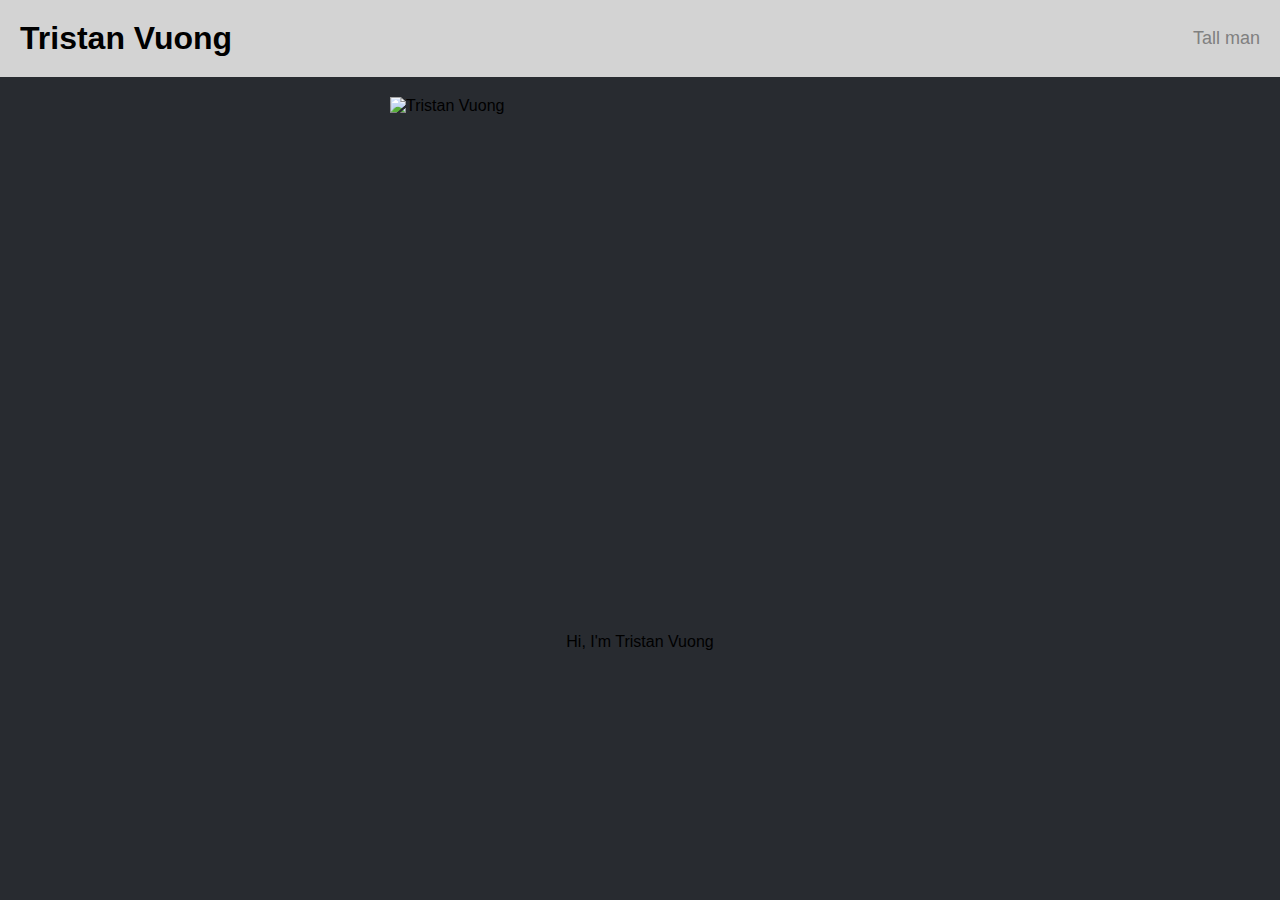
==== index.html @ 68532069 "Update index.html" ====
<!DOCTYPE html>
<html>
  <head>
    <title>Tristan Vuong - Front End Engineer</title>
    <link rel="stylesheet" href="style.css">
  </head>
  <body>
    <header>
      <h1>Tristan Vuong</h1>
      <h2>Tall man</h2>
    </header>
    <main>
      <img src="https://media.discordapp.net/attachments/728458405773312062/1054538467025096744/image.png" alt="Tristan Vuong" class="profile-image">
      <div class="bio">
        <p>
          Hi, I'm Tristan Vuong
        </p>
      </div>
    </main>
  </body>
</html>
---- style.css ----
body {
  background-color: #282b30;
  font-family: Arial, sans-serif;
  margin: 0;
  padding: 0;
}

header {
  background-color: lightgray;
  display: flex;
  align-items: center;
  justify-content: space-between;
  padding: 20px;
}

h1 {
  margin: 0;
}

h2 {
  margin: 0;
  font-weight: normal;
  font-size: 18px;
  color: gray;
}

main {
  display: flex;
  align-items: center;
  justify-content: center;
  flex-direction: column;
  padding: 20px;
}

.profile-image {
  width: 500px;
  height: 500px;
}

.bio {
  margin-top: 20px;
  text-align: center;
}
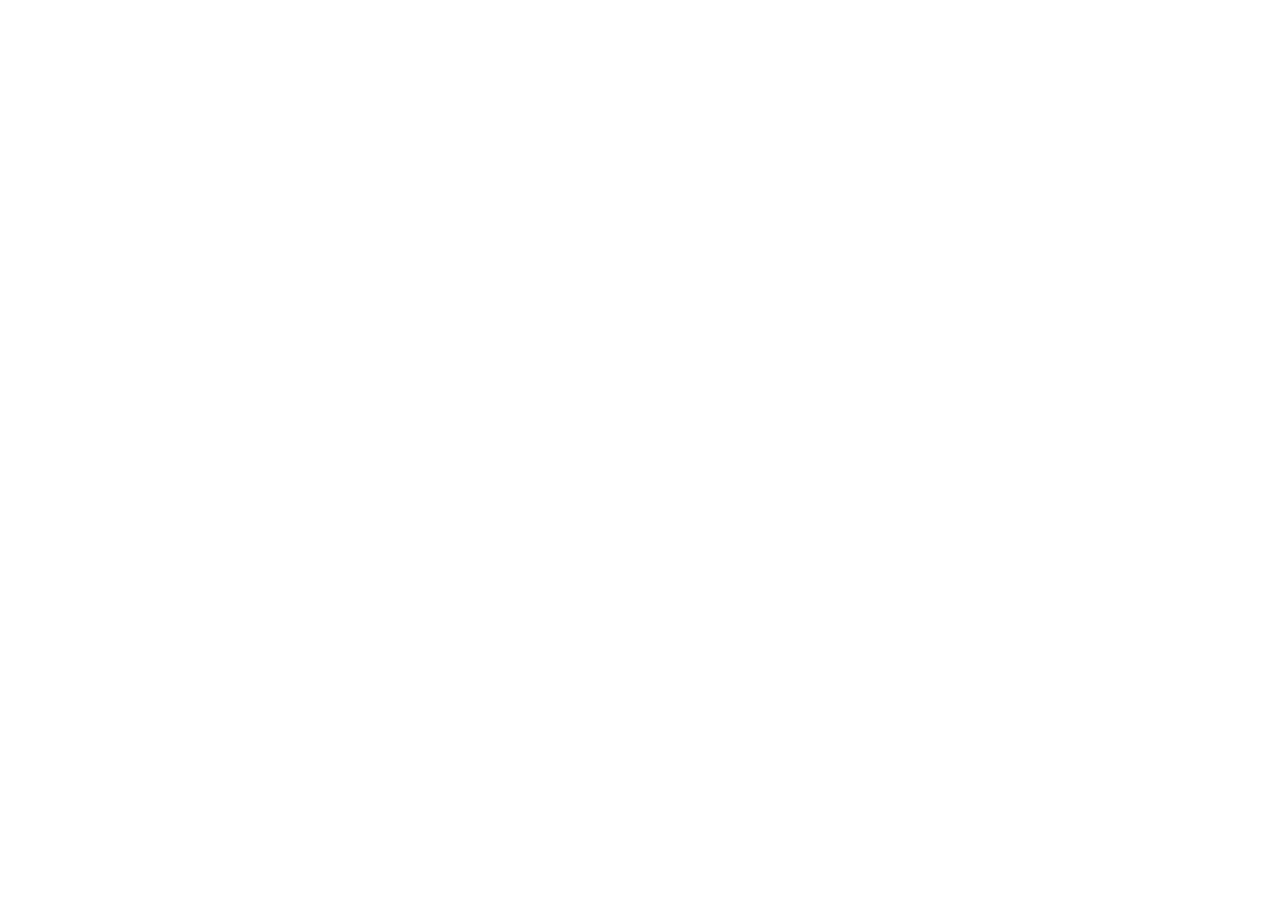
==== commit f680d2bd: "Add files via upload" ====
--- a/index.html
+++ b/index.html
@@ -5,17 +5,18 @@
     <link rel="stylesheet" href="style.css">
   </head>
   <body>
-    <header>
-      <h1>Tristan Vuong</h1>
-      <h2>Tall man</h2>
-    </header>
     <main>
-      <img src="https://media.discordapp.net/attachments/728458405773312062/1054538467025096744/image.png" alt="Tristan Vuong" class="profile-image">
-      <div class="bio">
-        <p>
+      <div class="bio bottom left">
+        <p class="Left" >
+          <b>
           Hi, I'm Tristan Vuong
+        </b>
         </p>
+        <h1 class="Left">
+        A front end engineer who is passionate about producing simple and appealing user interfaces. I've built responsive and dynamic websites and applications, and I have a solid foundation in HTML, CSS, and JavaScript.
+        </h1>
       </div>
     </main>
   </body>
 </html>
+
--- a/style.css
+++ b/style.css
@@ -1,12 +1,18 @@
 body {
-  background-color: #282b30;
-  font-family: Arial, sans-serif;
+  background: url(https://tinyurl.com/22j8w2ux) no-repeat center center fixed; 
+  -webkit-background-size: cover;
+  -moz-background-size: cover;
+  -o-background-size: cover;
+  background-size: cover;
+  background-color: #ffffff;
+  font-family: FreeMono, monospace;
   margin: 0;
   padding: 0;
+  color: #ffffff;
 }
 
 header {
-  background-color: lightgray;
+  position: sticky;
   display: flex;
   align-items: center;
   justify-content: space-between;
@@ -15,29 +21,49 @@
 
 h1 {
   margin: 0;
+  font-size: 18px;
+
 }
 
 h2 {
   margin: 0;
   font-weight: normal;
   font-size: 18px;
-  color: gray;
+}
+
+h3 {
+  margin: 0;
+  font-size: 18px;
+
 }
 
 main {
   display: flex;
-  align-items: center;
-  justify-content: center;
+  align-items: left;
+  justify-content: left;
   flex-direction: column;
   padding: 20px;
 }
 
-.profile-image {
-  width: 500px;
-  height: 500px;
+p {
+  font-size: 50px;
+  padding-top: 10px;
 }
 
+
 .bio {
-  margin-top: 20px;
+  margin-top: 100px;
+  padding-top: 10px;
   text-align: center;
+  position: fixed;
+  left: 50%;
+  bottom: 20px;
+  transform: translate(-50%, -50%);
+  margin: 0 auto;
 }
+
+.Left {
+text-align: left
+}
+
+
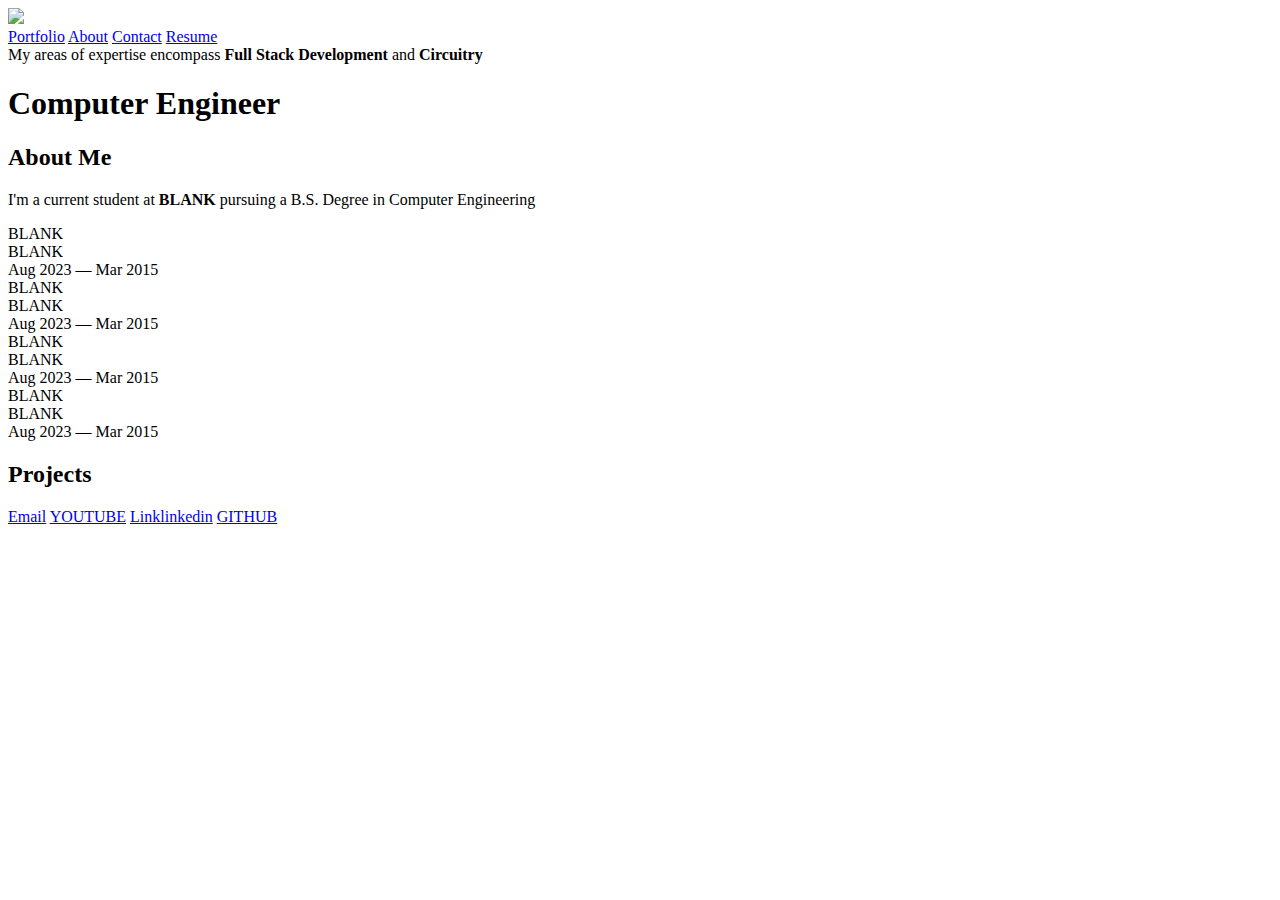
==== commit ed16175b: "Update index.html" ====
--- a/index.html
+++ b/index.html
@@ -1,22 +1,92 @@
 <!DOCTYPE html>
 <html>
-  <head>
-    <title>Tristan Vuong - Front End Engineer</title>
-    <link rel="stylesheet" href="style.css">
-  </head>
-  <body>
-    <main>
-      <div class="bio bottom left">
-        <p class="Left" >
-          <b>
-          Hi, I'm Tristan Vuong
-        </b>
-        </p>
-        <h1 class="Left">
-        A front end engineer who is passionate about producing simple and appealing user interfaces. I've built responsive and dynamic websites and applications, and I have a solid foundation in HTML, CSS, and JavaScript.
-        </h1>
-      </div>
-    </main>
-  </body>
+    <title>Tristan Vuong</title>
+    <link rel="icon" type="image/x-icon" href="c:\Users\JOE\Downloads\21201021021574330934.svg">
+    <link href="./idk_files/csslibrary.css" rel="stylesheet" type="text/css">
+    <link href='https://fonts.googleapis.com/css?family=Montserrat' rel='stylesheet'>
+    </head>
+    <body>
+        <div data-collapse="medium" data-animation="default" data-duration="400" data-easing="ease" data-easing2="ease" role="banner" class="navigation w-nav">
+            <div class="navigation-items">
+                    <img src="c:\Users\JOE\Downloads\TVLOGO-removebg-preview.png" loading="lazy" width="192">
+                </a>
+                <div class="navigation-wrap">
+                    <nav role="navigation" class="navigation-items w-nav-menu">
+                        <a href="file:///C:/Users/JOE/Downloads/idk.html#works-grid" class="navigation-item w-nav-link w--current">Portfolio</a>
+                        <a href="file:///C:/Users/JOE/Downloads/idk.html#About-Me" class="navigation-item w-nav-link">About</a>
+                        <a href="file:///C:/Users/JOE/Downloads/idk.html#Contact" class="footer-item">Contact</a>
+                        <a href="file:///C:/Users/JOE/Downloads/idk.html#Contact" class="footer-item">Resume</a>
+                    </nav>
+                </div>
+            </div>
+        
+        <div class="w-nav-overlay" data-wf-ignore="" id="w-nav-overlay-0"></div></div>
+        <div class="section">
+            <div class="container">
+                <div class="intro-wrap">
+                    <div class="name-text">
+                        My areas of expertise encompass <strong>Full Stack Development</strong>
+                        and <strong>Circuitry</strong>
+                        
+                    </div>
+                    <h1 class="heading-jumbo">Computer Engineer</h1>
+                </div>
+            </div>
+         </div>    
+        </body>    
+                    </div>
+                </div>
+            </div>
+            <div class="container">
+                <div class="carrer-headline-wrap">
+                    <h2 id="About-Me">About Me</h2>
+                    <p class="paragraph-light">
+                        I'm a current student at <b>BLANK</b>
+                        pursuing a B.S. Degree in Computer Engineering
+                    </p>
+                </div>
+                <div class="w-layout-grid work-experience-grid">
+                    <div id="w-node-dff26f68-5731-3efa-d3dd-8f65c72d8fc9-e3320e05" class="work-position-wrap">
+                        <div class="position-name-text">BLANK</div>
+                        <div class="paragraph-light cc-position-name">BLANK</div>
+                        <div class="paragraph-tiny cc-paragraph-tiny-light">
+                            Aug 2023 — Mar 2015<br>
+                        </div>
+                    </div>
+                    <div id="w-node-dff26f68-5731-3efa-d3dd-8f65c72d8fd1-e3320e05" class="work-position-wrap">
+                        <div class="position-name-text">BLANK</div>
+                        <div class="paragraph-light cc-position-name">BLANK</div>
+                        <div class="paragraph-tiny cc-paragraph-tiny-light">
+                            Aug 2023 — Mar 2015<br>
+                        </div>
+                    </div>
+                    <div id="w-node-dff26f68-5731-3efa-d3dd-8f65c72d8fd9-e3320e05" class="work-position-wrap">
+                        <div class="position-name-text">BLANK</div>
+                        <div class="paragraph-light cc-position-name">BLANK</div>
+                        <div class="paragraph-tiny cc-paragraph-tiny-light">
+                            Aug 2023 — Mar 2015<br>
+                        </div>
+                    </div>
+                    <div id="w-node-dff26f68-5731-3efa-d3dd-8f65c72d8fe1-e3320e05" class="work-position-wrap">
+                        <div class="position-name-text">BLANK</div>
+                        <div class="paragraph-light cc-position-name">BLANK</div>
+                        <div class="paragraph-tiny cc-paragraph-tiny-light">
+                            Aug 2023 — Mar 2015<br>
+                        </div>
+                    </div>
+                </div>
+                <div>
+                    <h2 id="Projects">Projects</h2>
+                </div>
+            </div>
+        </div>         
+
+        <div id="Contact" class="footer-wrap">
+            <div class="footer-links">
+                <a id="vuong.tristan-gmail.com" href="mailto:vuong.tristan@gmail.com" class="footer-item">Email</a>
+                <a id="https-www.youtube.com-channel-UCVRcnrWgNwBoGZ_Q23GMxJg" href="https://www.youtube.com/channel/UCVRcnrWgNwBoGZ_Q23GMxJg" target="_blank" class="footer-item">YOUTUBE</a>
+                <a id="https-www.linkedin.com-in-tristan-vuong-42856b278" href="https://www.linkedin.com/in/tristan-vuong-42856b278/" target="_blank" class="footer-item">Linklinkedin</a>
+                <a id="https-github.com-tristanvuo" href="https://github.com/tristanvuo" target="_blank" class="footer-item">GITHUB</a>
+            </div>
+        </div>
 </html>
-
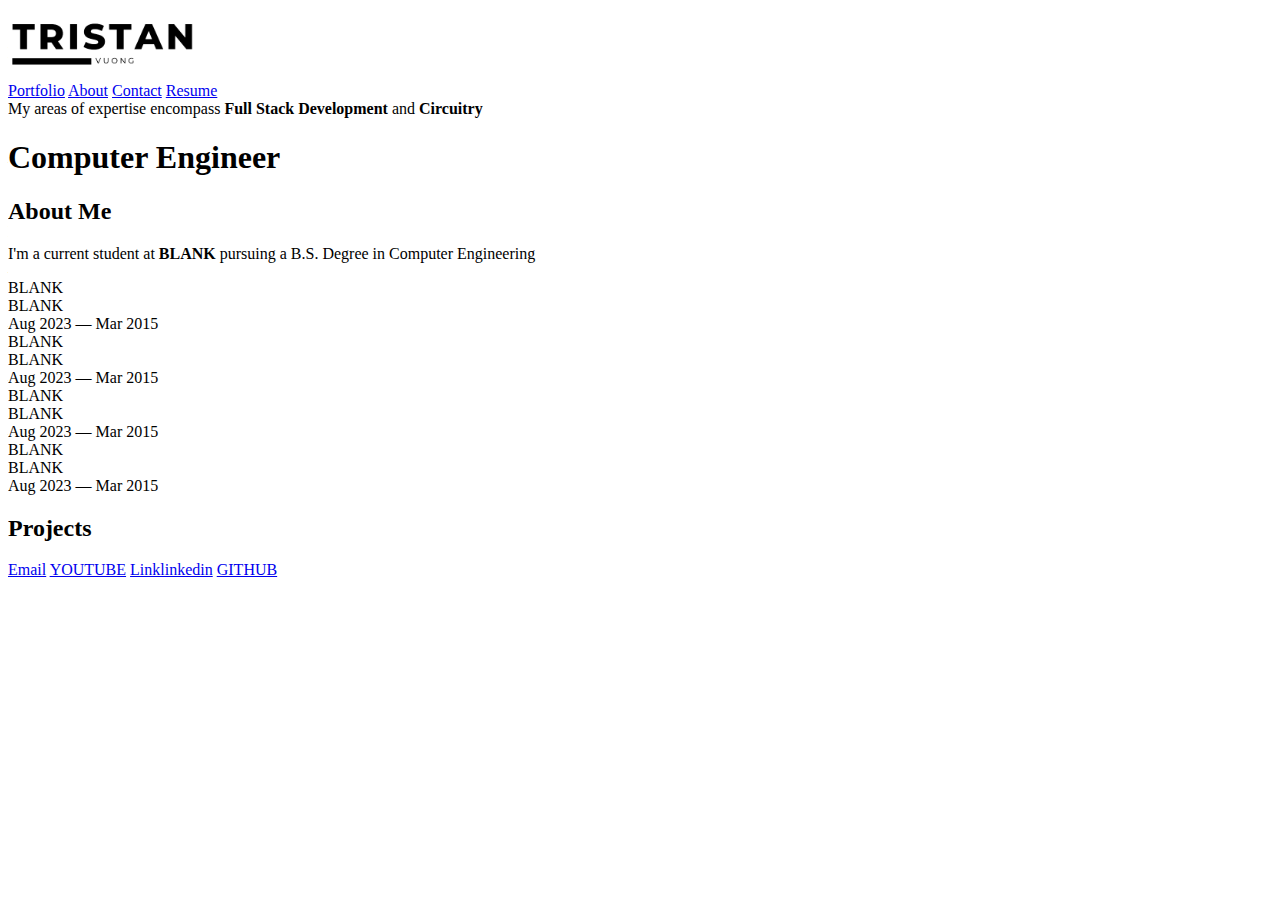
==== commit 25eca5e9: "Update index.html" ====
--- a/index.html
+++ b/index.html
@@ -8,7 +8,7 @@
     <body>
         <div data-collapse="medium" data-animation="default" data-duration="400" data-easing="ease" data-easing2="ease" role="banner" class="navigation w-nav">
             <div class="navigation-items">
-                    <img src="c:\Users\JOE\Downloads\TVLOGO-removebg-preview.png" loading="lazy" width="192">
+                    <img src="TVLOGO-removebg-preview.png" loading="lazy" width="192">
                 </a>
                 <div class="navigation-wrap">
                     <nav role="navigation" class="navigation-items w-nav-menu">
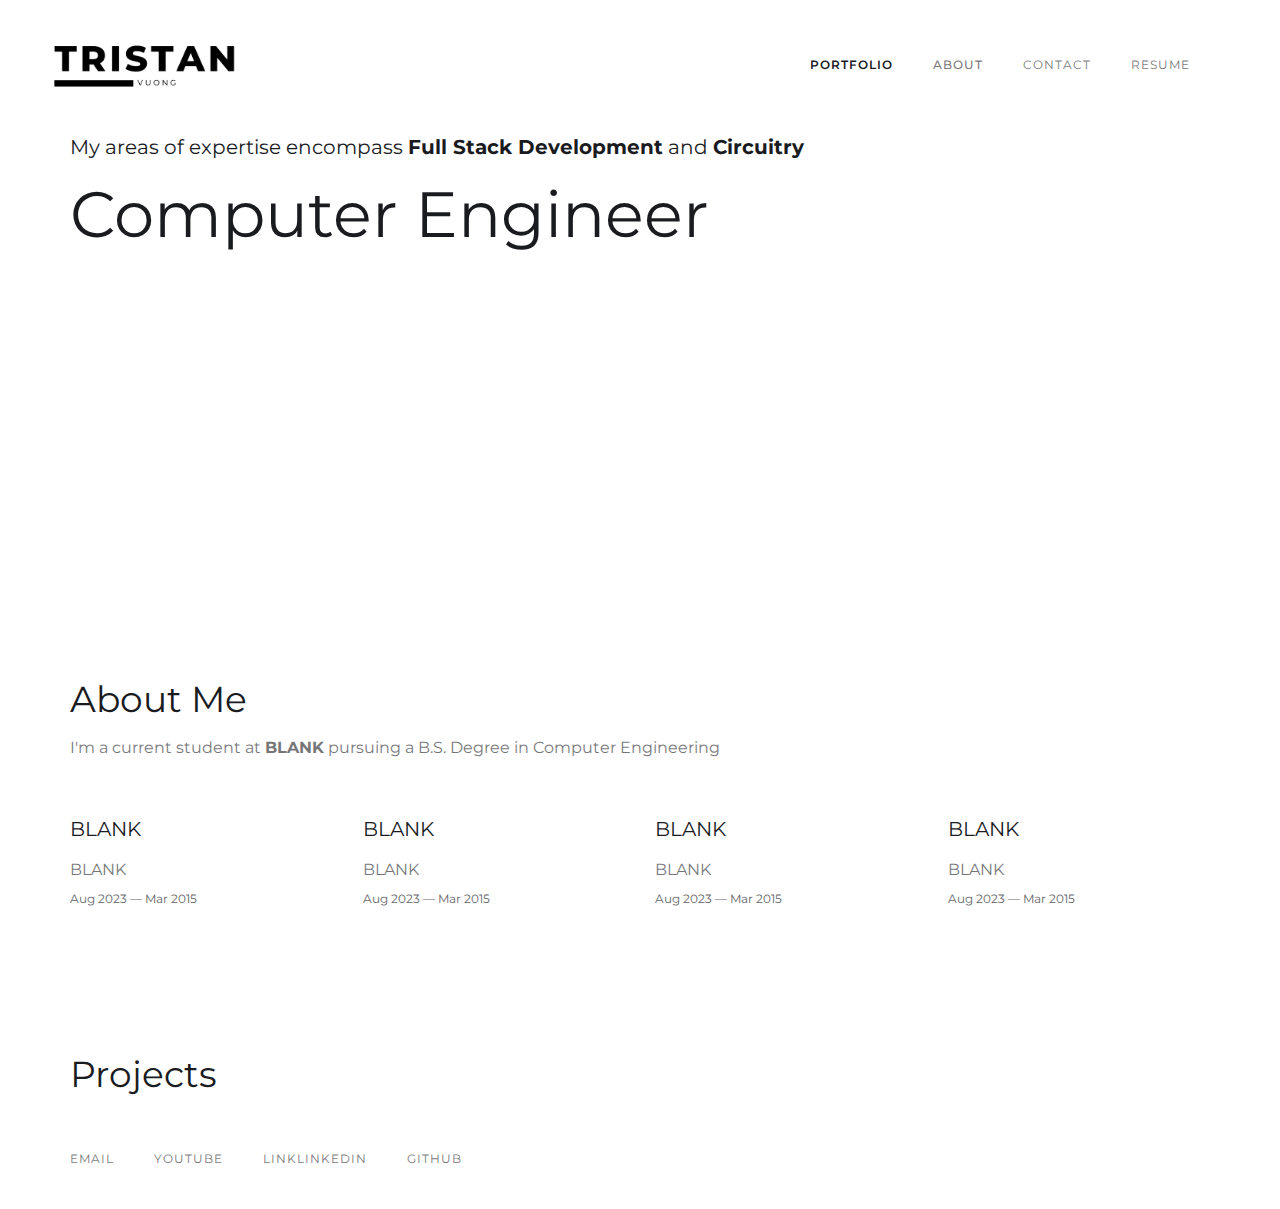
==== commit 898d31f7: "Rename home.html to index.html" ====
--- a/index.html
+++ b/index.html
@@ -1,8 +1,8 @@
 <!DOCTYPE html>
 <html>
     <title>Tristan Vuong</title>
-    <link rel="icon" type="image/x-icon" href="c:\Users\JOE\Downloads\21201021021574330934.svg">
-    <link href="./idk_files/csslibrary.css" rel="stylesheet" type="text/css">
+    <link rel="icon" type="image/x-icon" href="21201021021574330934.svg">
+    <link href="csslibrary.css" rel="stylesheet" type="text/css">
     <link href='https://fonts.googleapis.com/css?family=Montserrat' rel='stylesheet'>
     </head>
     <body>
--- a/csslibrary.css
+++ b/csslibrary.css
@@ -0,0 +1,2958 @@
+html {
+    -ms-text-size-adjust: 100%;
+    -webkit-text-size-adjust: 100%;
+    font-family: sans-serif;
+}
+
+body {
+    margin: 0;
+}
+
+article, aside, details, figcaption, figure, footer, header, hgroup, main, menu, nav, section, summary {
+    display: block;
+}
+
+audio, canvas, progress, video {
+  vertical-align: baseline;
+  display: inline-block;
+}
+
+audio:not([controls]) {
+  height: 0;
+  display: none;
+}
+
+[hidden], template {
+  display: none;
+}
+
+a {
+  background-color: rgba(0, 0, 0, 0);
+}
+
+a:active, a:hover {
+  outline: 0;
+}
+
+abbr[title] {
+  border-bottom: 1px dotted;
+}
+
+b, strong {
+  font-weight: bold;
+}
+
+dfn {
+  font-style: italic;
+}
+
+h1 {
+  margin: .67em 0;
+  font-size: 2em;
+}
+
+mark {
+  color: #000;
+  background: #ff0;
+}
+
+small {
+  font-size: 80%;
+}
+
+sub, sup {
+  vertical-align: baseline;
+  font-size: 75%;
+  line-height: 0;
+  position: relative;
+}
+
+sup {
+  top: -.5em;
+}
+
+sub {
+  bottom: -.25em;
+}
+
+img {
+  border: 0;
+}
+
+svg:not(:root) {
+  overflow: hidden;
+}
+
+figure {
+  margin: 1em 40px;
+}
+
+hr {
+  box-sizing: content-box;
+  height: 0;
+}
+
+pre {
+  overflow: auto;
+}
+
+code, kbd, pre, samp {
+  font-family: monospace;
+  font-size: 1em;
+}
+
+button, input, optgroup, select, textarea {
+  color: inherit;
+  font: inherit;
+  margin: 0;
+}
+
+button {
+  overflow: visible;
+}
+
+button, select {
+  text-transform: none;
+}
+
+button[disabled], html input[disabled] {
+  cursor: default;
+}
+
+button::-moz-focus-inner, input::-moz-focus-inner {
+  border: 0;
+  padding: 0;
+}
+
+input {
+  line-height: normal;
+}
+
+input[type="checkbox"], input[type="radio"] {
+  box-sizing: border-box;
+  padding: 0;
+}
+
+input[type="number"]::-webkit-inner-spin-button, input[type="number"]::-webkit-outer-spin-button {
+  height: auto;
+}
+
+input[type="search"]::-webkit-search-cancel-button, input[type="search"]::-webkit-search-decoration {
+  -webkit-appearance: none;
+}
+
+fieldset {
+  border: 1px solid silver;
+  margin: 0 2px;
+  padding: .35em .625em .75em;
+}
+
+legend {
+  border: 0;
+  padding: 0;
+}
+
+textarea {
+  overflow: auto;
+}
+
+optgroup {
+  font-weight: bold;
+}
+
+table {
+  border-collapse: collapse;
+  border-spacing: 0;
+}
+
+td, th {
+  padding: 0;
+}
+
+
+html {
+  height: 100%;
+}
+
+body {
+  min-height: 100%;
+  color: #333;
+  margin: 0;
+  font-family: Arial, sans-serif;
+  font-size: 14px;
+  line-height: 20px;
+}
+
+img {
+  max-width: 100%;
+  vertical-align: middle;
+  display: inline-block;
+}
+
+html.w-mod-touch * {
+  background-attachment: scroll !important;
+}
+
+
+html[data-w-dynpage] [data-w-cloak] {
+  color: rgba(0, 0, 0, 0) !important;
+}
+
+h1, h2, h3, h4, h5, h6 {
+  margin-bottom: 10px;
+  font-weight: bold;
+}
+
+h1 {
+  margin-top: 20px;
+  font-size: 38px;
+  line-height: 44px;
+}
+
+h2 {
+  margin-top: 20px;
+  font-size: 32px;
+  line-height: 36px;
+}
+
+h3 {
+  margin-top: 20px;
+  font-size: 24px;
+  line-height: 30px;
+}
+
+h4 {
+  margin-top: 10px;
+  font-size: 18px;
+  line-height: 24px;
+}
+
+h5 {
+  margin-top: 10px;
+  font-size: 14px;
+  line-height: 20px;
+}
+
+h6 {
+  margin-top: 10px;
+  font-size: 12px;
+  line-height: 18px;
+}
+
+p {
+  margin-top: 0;
+  margin-bottom: 10px;
+}
+
+blockquote {
+  border-left: 5px solid #e2e2e2;
+  margin: 0 0 10px;
+  padding: 10px 20px;
+  font-size: 18px;
+  line-height: 22px;
+}
+
+figure {
+  margin: 0 0 10px;
+}
+
+figcaption {
+  text-align: center;
+  margin-top: 5px;
+}
+
+ul, ol {
+  margin-top: 0;
+  margin-bottom: 10px;
+  padding-left: 40px;
+}
+
+.w-list-unstyled {
+  padding-left: 0;
+  list-style: none;
+}
+
+.w-embed:before, .w-embed:after {
+  content: " ";
+  grid-area: 1 / 1 / 2 / 2;
+  display: table;
+}
+
+.w-embed:after {
+  clear: both;
+}
+
+.w-video {
+  width: 100%;
+  padding: 0;
+  position: relative;
+}
+
+.w-video iframe, .w-video object, .w-video embed {
+  width: 100%;
+  height: 100%;
+  border: none;
+  position: absolute;
+  top: 0;
+  left: 0;
+}
+
+fieldset {
+  border: 0;
+  margin: 0;
+  padding: 0;
+}
+
+.w-form {
+  margin: 0 0 15px;
+}
+
+label {
+  margin-bottom: 5px;
+  font-weight: bold;
+  display: block;
+}
+
+.w-input:-moz-placeholder, .w-select:-moz-placeholder {
+  color: #999;
+}
+
+.w-input::-moz-placeholder, .w-select::-moz-placeholder {
+  color: #999;
+  opacity: 1;
+}
+
+.w-input:-ms-input-placeholder, .w-select:-ms-input-placeholder {
+  color: #999;
+}
+
+.w-input::-webkit-input-placeholder, .w-select::-webkit-input-placeholder {
+  color: #999;
+}
+
+.w-input:focus, .w-select:focus {
+  border-color: #3898ec;
+  outline: 0;
+}
+
+.w-input[disabled], .w-select[disabled], .w-input[readonly], .w-select[readonly], fieldset[disabled] .w-input, fieldset[disabled] .w-select {
+  cursor: not-allowed;
+}
+
+
+textarea.w-input, textarea.w-select {
+  height: auto;
+}
+
+
+.w-select[multiple] {
+  height: auto;
+}
+
+.w-form-label {
+  cursor: pointer;
+  margin-bottom: 0;
+  font-weight: normal;
+  display: inline-block;
+}
+
+.w-radio {
+  margin-bottom: 5px;
+  padding-left: 20px;
+  display: block;
+}
+
+.w-radio:before, .w-radio:after {
+  content: " ";
+  grid-area: 1 / 1 / 2 / 2;
+  display: table;
+}
+
+.w-radio:after {
+  clear: both;
+}
+
+.w-radio-input {
+  margin: 4px 0 0;
+  margin-top: 1px \9 ;
+  float: left;
+  margin-top: 3px;
+  margin-left: -20px;
+  line-height: normal;
+}
+
+.w-file-upload {
+  margin-bottom: 10px;
+  display: block;
+}
+
+.w-file-upload-input {
+  width: .1px;
+  height: .1px;
+  opacity: 0;
+  z-index: -100;
+  position: absolute;
+  overflow: hidden;
+}
+
+.w-file-upload-default, .w-file-upload-uploading, .w-file-upload-success {
+  color: #333;
+  display: inline-block;
+}
+
+.w-file-upload-error {
+  margin-top: 10px;
+  display: block;
+}
+
+.w-file-upload-default.w-hidden, .w-file-upload-uploading.w-hidden, .w-file-upload-error.w-hidden, .w-file-upload-success.w-hidden {
+  display: none;
+}
+
+.w-file-upload-uploading-btn {
+  cursor: pointer;
+  border: 1px solid #ccc;
+  margin: 0;
+  padding: 8px 12px;
+  font-size: 14px;
+  font-weight: normal;
+  display: flex;
+}
+
+.w-file-upload-file {
+  border: 1px solid #ccc;
+  flex-grow: 1;
+  justify-content: space-between;
+  margin: 0;
+  padding: 8px 9px 8px 11px;
+  display: flex;
+}
+
+.w-file-upload-file-name {
+  font-size: 14px;
+  font-weight: normal;
+  display: block;
+}
+
+.w-file-remove-link {
+  width: auto;
+  height: auto;
+  cursor: pointer;
+  margin-top: 3px;
+  margin-left: 10px;
+  padding: 3px;
+  display: block;
+}
+
+.w-icon-file-upload-remove {
+  margin: auto;
+  font-size: 10px;
+}
+
+.w-file-upload-error-msg {
+  color: #ea384c;
+  padding: 2px 0;
+  display: inline-block;
+}
+
+.w-file-upload-info {
+  padding: 0 12px;
+  line-height: 38px;
+  display: inline-block;
+}
+
+.w-file-upload-label {
+  cursor: pointer;
+  border: 1px solid #ccc;
+  margin: 0;
+  padding: 8px 12px;
+  font-size: 14px;
+  font-weight: normal;
+  display: inline-block;
+}
+
+.w-icon-file-upload-icon, .w-icon-file-upload-uploading {
+  width: 20px;
+  margin-right: 8px;
+  display: inline-block;
+}
+
+.w-icon-file-upload-uploading {
+  height: 20px;
+}
+
+.w-container {
+  max-width: 940px;
+  margin-left: auto;
+  margin-right: auto;
+}
+
+.w-container:before, .w-container:after {
+  content: " ";
+  grid-area: 1 / 1 / 2 / 2;
+  display: table;
+}
+
+.w-container:after {
+  clear: both;
+}
+
+.w-container .w-row {
+  margin-left: -10px;
+  margin-right: -10px;
+}
+
+.w-row:before, .w-row:after {
+  content: " ";
+  grid-area: 1 / 1 / 2 / 2;
+  display: table;
+}
+
+.w-row:after {
+  clear: both;
+}
+
+.w-row .w-row {
+  margin-left: 0;
+  margin-right: 0;
+}
+
+.w-col {
+  float: left;
+  width: 100%;
+  min-height: 1px;
+  padding-left: 10px;
+  padding-right: 10px;
+  position: relative;
+}
+
+.w-col .w-col {
+  padding-left: 0;
+  padding-right: 0;
+}
+
+.w-col-1 {
+  width: 8.33333%;
+}
+
+.w-col-2 {
+  width: 16.6667%;
+}
+
+.w-col-3 {
+  width: 25%;
+}
+
+.w-col-4 {
+  width: 33.3333%;
+}
+
+.w-col-5 {
+  width: 41.6667%;
+}
+
+.w-col-6 {
+  width: 50%;
+}
+
+.w-col-7 {
+  width: 58.3333%;
+}
+
+.w-col-8 {
+  width: 66.6667%;
+}
+
+.w-col-9 {
+  width: 75%;
+}
+
+.w-col-10 {
+  width: 83.3333%;
+}
+
+.w-col-11 {
+  width: 91.6667%;
+}
+
+.w-col-12 {
+  width: 100%;
+}
+
+.w-hidden-main {
+  display: none !important;
+}
+
+@media screen and (max-width: 991px) {
+  .w-container {
+    max-width: 728px;
+  }
+
+  .w-hidden-main {
+    display: inherit !important;
+  }
+
+  .w-hidden-medium {
+    display: none !important;
+  }
+
+  .w-col-medium-1 {
+    width: 8.33333%;
+  }
+
+  .w-col-medium-2 {
+    width: 16.6667%;
+  }
+
+  .w-col-medium-3 {
+    width: 25%;
+  }
+
+  .w-col-medium-4 {
+    width: 33.3333%;
+  }
+
+  .w-col-medium-5 {
+    width: 41.6667%;
+  }
+
+  .w-col-medium-6 {
+    width: 50%;
+  }
+
+  .w-col-medium-7 {
+    width: 58.3333%;
+  }
+
+  .w-col-medium-8 {
+    width: 66.6667%;
+  }
+
+  .w-col-medium-9 {
+    width: 75%;
+  }
+
+  .w-col-medium-10 {
+    width: 83.3333%;
+  }
+
+  .w-col-medium-11 {
+    width: 91.6667%;
+  }
+
+  .w-col-medium-12 {
+    width: 100%;
+  }
+
+  .w-col-stack {
+    width: 100%;
+    left: auto;
+    right: auto;
+  }
+}
+
+@media screen and (max-width: 767px) {
+  .w-hidden-main, .w-hidden-medium {
+    display: inherit !important;
+  }
+
+  .w-hidden-small {
+    display: none !important;
+  }
+
+  .w-row, .w-container .w-row {
+    margin-left: 0;
+    margin-right: 0;
+  }
+
+  .w-col {
+    width: 100%;
+    left: auto;
+    right: auto;
+  }
+
+  .w-col-small-1 {
+    width: 8.33333%;
+  }
+
+  .w-col-small-2 {
+    width: 16.6667%;
+  }
+
+  .w-col-small-3 {
+    width: 25%;
+  }
+
+  .w-col-small-4 {
+    width: 33.3333%;
+  }
+
+  .w-col-small-5 {
+    width: 41.6667%;
+  }
+
+  .w-col-small-6 {
+    width: 50%;
+  }
+
+  .w-col-small-7 {
+    width: 58.3333%;
+  }
+
+  .w-col-small-8 {
+    width: 66.6667%;
+  }
+
+  .w-col-small-9 {
+    width: 75%;
+  }
+
+  .w-col-small-10 {
+    width: 83.3333%;
+  }
+
+  .w-col-small-11 {
+    width: 91.6667%;
+  }
+
+  .w-col-small-12 {
+    width: 100%;
+  }
+}
+
+@media screen and (max-width: 479px) {
+  .w-container {
+    max-width: none;
+  }
+
+  .w-hidden-main, .w-hidden-medium, .w-hidden-small {
+    display: inherit !important;
+  }
+
+  .w-hidden-tiny {
+    display: none !important;
+  }
+
+  .w-col {
+    width: 100%;
+  }
+
+  .w-col-tiny-1 {
+    width: 8.33333%;
+  }
+
+  .w-col-tiny-2 {
+    width: 16.6667%;
+  }
+
+  .w-col-tiny-3 {
+    width: 25%;
+  }
+
+  .w-col-tiny-4 {
+    width: 33.3333%;
+  }
+
+  .w-col-tiny-5 {
+    width: 41.6667%;
+  }
+
+  .w-col-tiny-6 {
+    width: 50%;
+  }
+
+  .w-col-tiny-7 {
+    width: 58.3333%;
+  }
+
+  .w-col-tiny-8 {
+    width: 66.6667%;
+  }
+
+  .w-col-tiny-9 {
+    width: 75%;
+  }
+
+  .w-col-tiny-10 {
+    width: 83.3333%;
+  }
+
+  .w-col-tiny-11 {
+    width: 91.6667%;
+  }
+
+  .w-col-tiny-12 {
+    width: 100%;
+  }
+}
+
+.w-widget {
+  position: relative;
+}
+
+.w-widget-map {
+  width: 100%;
+  height: 400px;
+}
+
+.w-widget-map label {
+  width: auto;
+  display: inline;
+}
+
+.w-widget-map img {
+  max-width: inherit;
+}
+
+.w-widget-map .gm-style-iw {
+  text-align: center;
+}
+
+.w-widget-map .gm-style-iw > button {
+  display: none !important;
+}
+
+.w-widget-twitter {
+  overflow: hidden;
+}
+
+.w-widget-twitter-count-shim {
+  vertical-align: top;
+  width: 28px;
+  height: 20px;
+  text-align: center;
+  border: 1px solid #758696;
+  border-radius: 3px;
+  display: inline-block;
+  position: relative;
+}
+
+.w-widget-twitter-count-shim * {
+  pointer-events: none;
+  -webkit-user-select: none;
+  -ms-user-select: none;
+  user-select: none;
+}
+
+.w-widget-twitter-count-shim .w-widget-twitter-count-inner {
+  text-align: center;
+  color: #999;
+  font-family: serif;
+  font-size: 15px;
+  line-height: 12px;
+  position: relative;
+}
+
+.w-widget-twitter-count-shim .w-widget-twitter-count-clear {
+  display: block;
+  position: relative;
+}
+
+.w-widget-twitter-count-shim.w--large {
+  width: 36px;
+  height: 28px;
+}
+
+.w-widget-twitter-count-shim.w--large .w-widget-twitter-count-inner {
+  font-size: 18px;
+  line-height: 18px;
+}
+
+.w-widget-twitter-count-shim:not(.w--vertical) {
+  margin-left: 5px;
+  margin-right: 8px;
+}
+
+.w-widget-twitter-count-shim:not(.w--vertical).w--large {
+  margin-left: 6px;
+}
+
+.w-widget-twitter-count-shim:not(.w--vertical):before, .w-widget-twitter-count-shim:not(.w--vertical):after {
+  content: " ";
+  height: 0;
+  width: 0;
+  pointer-events: none;
+  border: solid rgba(0, 0, 0, 0);
+  position: absolute;
+  top: 50%;
+  left: 0;
+}
+
+.w-widget-twitter-count-shim:not(.w--vertical):before {
+  border-width: 4px;
+  border-color: rgba(117, 134, 150, 0) #5d6c7b rgba(117, 134, 150, 0) rgba(117, 134, 150, 0);
+  margin-top: -4px;
+  margin-left: -9px;
+}
+
+.w-widget-twitter-count-shim:not(.w--vertical).w--large:before {
+  border-width: 5px;
+  margin-top: -5px;
+  margin-left: -10px;
+}
+
+.w-widget-twitter-count-shim:not(.w--vertical):after {
+  border-width: 4px;
+  border-color: rgba(255, 255, 255, 0) #fff rgba(255, 255, 255, 0) rgba(255, 255, 255, 0);
+  margin-top: -4px;
+  margin-left: -8px;
+}
+
+.w-widget-twitter-count-shim:not(.w--vertical).w--large:after {
+  border-width: 5px;
+  margin-top: -5px;
+  margin-left: -9px;
+}
+
+.w-widget-twitter-count-shim.w--vertical {
+  width: 61px;
+  height: 33px;
+  margin-bottom: 8px;
+}
+
+.w-widget-twitter-count-shim.w--vertical:before, .w-widget-twitter-count-shim.w--vertical:after {
+  content: " ";
+  height: 0;
+  width: 0;
+  pointer-events: none;
+  border: solid rgba(0, 0, 0, 0);
+  position: absolute;
+  top: 100%;
+  left: 50%;
+}
+
+.w-widget-twitter-count-shim.w--vertical:before {
+  border-width: 5px;
+  border-color: #5d6c7b rgba(117, 134, 150, 0) rgba(117, 134, 150, 0);
+  margin-left: -5px;
+}
+
+.w-widget-twitter-count-shim.w--vertical:after {
+  border-width: 4px;
+  border-color: #fff rgba(255, 255, 255, 0) rgba(255, 255, 255, 0);
+  margin-left: -4px;
+}
+
+.w-widget-twitter-count-shim.w--vertical .w-widget-twitter-count-inner {
+  font-size: 18px;
+  line-height: 22px;
+}
+
+.w-widget-twitter-count-shim.w--vertical.w--large {
+  width: 76px;
+}
+
+.w-background-video {
+  height: 500px;
+  color: #fff;
+  position: relative;
+  overflow: hidden;
+}
+
+.w-background-video > video {
+  width: 100%;
+  height: 100%;
+  object-fit: cover;
+  z-index: -100;
+  background-position: 50%;
+  background-size: cover;
+  margin: auto;
+  position: absolute;
+  top: -100%;
+  bottom: -100%;
+  left: -100%;
+  right: -100%;
+}
+
+.w-background-video > video::-webkit-media-controls-start-playback-button {
+  -webkit-appearance: none;
+  display: none !important;
+}
+
+.w-background-video--control {
+  background-color: rgba(0, 0, 0, 0);
+  padding: 0;
+  position: absolute;
+  bottom: 1em;
+  right: 1em;
+}
+
+.w-background-video--control > [hidden] {
+  display: none !important;
+}
+
+.w-slider-mask {
+  z-index: 1;
+  height: 100%;
+  white-space: nowrap;
+  display: block;
+  position: relative;
+  left: 0;
+  right: 0;
+  overflow: hidden;
+}
+
+.w-slide {
+  vertical-align: top;
+  width: 100%;
+  height: 100%;
+  white-space: normal;
+  text-align: left;
+  display: inline-block;
+  position: relative;
+}
+
+.w-slider-nav.w-round > div {
+  border-radius: 100%;
+}
+
+.w-slider-nav.w-num > div {
+  width: auto;
+  height: auto;
+  font-size: inherit;
+  line-height: inherit;
+  padding: .2em .5em;
+}
+
+.w-slider-nav.w-shadow > div {
+  box-shadow: 0 0 3px rgba(51, 51, 51, .4);
+}
+
+.w-slider-nav-invert {
+  color: #fff;
+}
+
+.w-slider-nav-invert > div {
+  background-color: rgba(34, 34, 34, .4);
+}
+
+.w-slider-nav-invert > div.w-active {
+  background-color: #222;
+}
+
+.w-slider-dot {
+  width: 1em;
+  height: 1em;
+  cursor: pointer;
+  background-color: rgba(255, 255, 255, .4);
+  margin: 0 3px .5em;
+  transition: background-color .1s, color .1s;
+  display: inline-block;
+  position: relative;
+}
+
+.w-slider-dot.w-active {
+  background-color: #fff;
+}
+
+.w-slider-dot:focus {
+  outline: none;
+  box-shadow: 0 0 0 2px #fff;
+}
+
+.w-slider-dot:focus.w-active {
+  box-shadow: none;
+}
+
+.w-slider-arrow-left [class^="w-icon-"], .w-slider-arrow-right [class^="w-icon-"], .w-slider-arrow-left [class*=" w-icon-"], .w-slider-arrow-right [class*=" w-icon-"] {
+  position: absolute;
+}
+
+.w-slider-arrow-left:focus, .w-slider-arrow-right:focus {
+  outline: 0;
+}
+
+.w-slider-arrow-left {
+  z-index: 3;
+  right: auto;
+}
+
+.w-slider-arrow-right {
+  z-index: 4;
+  left: auto;
+}
+
+.w-icon-slider-left, .w-icon-slider-right {
+  width: 1em;
+  height: 1em;
+  margin: auto;
+  top: 0;
+  bottom: 0;
+  left: 0;
+  right: 0;
+}
+
+.w-slider-aria-label {
+  clip: rect(0 0 0 0);
+  height: 1px;
+  width: 1px;
+  border: 0;
+  margin: -1px;
+  padding: 0;
+  position: absolute;
+  overflow: hidden;
+}
+
+.w-slider-force-show {
+  display: block !important;
+}
+
+.w-dropdown {
+  text-align: left;
+  z-index: 900;
+  margin-left: auto;
+  margin-right: auto;
+  display: inline-block;
+  position: relative;
+}
+
+.w-dropdown-btn, .w-dropdown-toggle, .w-dropdown-link {
+  vertical-align: top;
+  color: #222;
+  text-align: left;
+  white-space: nowrap;
+  margin-left: auto;
+  margin-right: auto;
+  padding: 20px;
+  text-decoration: none;
+  position: relative;
+}
+
+.w-dropdown-toggle {
+  -webkit-user-select: none;
+  -ms-user-select: none;
+  user-select: none;
+  cursor: pointer;
+  padding-right: 40px;
+  display: inline-block;
+}
+
+.w-dropdown-toggle:focus {
+  outline: 0;
+}
+
+.w-icon-dropdown-toggle {
+  width: 1em;
+  height: 1em;
+  margin: auto 20px auto auto;
+  position: absolute;
+  top: 0;
+  bottom: 0;
+  right: 0;
+}
+
+.w-dropdown-list {
+  min-width: 100%;
+  background: #ddd;
+  display: none;
+  position: absolute;
+}
+
+.w-dropdown-list.w--open {
+  display: block;
+}
+
+.w-dropdown-link {
+  color: #222;
+  padding: 10px 20px;
+  display: block;
+}
+
+.w-dropdown-link.w--current {
+  color: #0082f3;
+}
+
+.w-dropdown-link:focus {
+  outline: 0;
+}
+
+@media screen and (max-width: 767px) {
+  .w-nav-brand {
+    padding-left: 10px;
+  }
+}
+
+.w-lightbox-backdrop, .w-lightbox-container {
+  height: 100%;
+  -webkit-overflow-scrolling: touch;
+  overflow: auto;
+}
+
+.w-lightbox-content {
+  height: 100vh;
+  position: relative;
+  overflow: hidden;
+}
+
+.w-lightbox-view {
+  width: 100vw;
+  height: 100vh;
+  opacity: 0;
+  position: absolute;
+}
+
+.w-lightbox-view:before {
+  content: "";
+  height: 100vh;
+}
+
+.w-lightbox-group, .w-lightbox-group .w-lightbox-view, .w-lightbox-group .w-lightbox-view:before {
+  height: 86vh;
+}
+
+.w-lightbox-frame, .w-lightbox-view:before {
+  vertical-align: middle;
+  display: inline-block;
+}
+
+.w-lightbox-figure {
+  margin: 0;
+  position: relative;
+}
+
+.w-lightbox-group .w-lightbox-figure {
+  cursor: pointer;
+}
+
+.w-lightbox-img {
+  width: auto;
+  height: auto;
+  max-width: none;
+}
+
+.w-lightbox-image {
+  float: none;
+  max-width: 100vw;
+  max-height: 100vh;
+  display: block;
+}
+
+.w-lightbox-group .w-lightbox-image {
+  max-height: 86vh;
+}
+
+.w-lightbox-caption {
+  text-align: left;
+  text-overflow: ellipsis;
+  white-space: nowrap;
+  background: rgba(0, 0, 0, .4);
+  padding: .5em 1em;
+  position: absolute;
+  bottom: 0;
+  left: 0;
+  right: 0;
+  overflow: hidden;
+}
+
+.w-lightbox-embed {
+  width: 100%;
+  height: 100%;
+  position: absolute;
+  top: 0;
+  bottom: 0;
+  left: 0;
+  right: 0;
+}
+
+.w-lightbox-control {
+  width: 4em;
+  cursor: pointer;
+  background-position: center;
+  background-repeat: no-repeat;
+  background-size: 24px;
+  transition: all .3s;
+  position: absolute;
+  top: 0;
+}
+
+.w-lightbox-strip {
+  white-space: nowrap;
+  padding: 0 1vh;
+  line-height: 0;
+  position: absolute;
+  bottom: 0;
+  left: 0;
+  right: 0;
+  overflow-x: auto;
+  overflow-y: hidden;
+}
+
+.w-lightbox-active {
+  opacity: .3;
+}
+
+.w-lightbox-thumbnail {
+  height: 10vh;
+  background: #222;
+  position: relative;
+  overflow: hidden;
+}
+
+.w-lightbox-thumbnail-image {
+  position: absolute;
+  top: 0;
+  left: 0;
+}
+
+.w-lightbox-thumbnail .w-lightbox-tall {
+  width: 100%;
+  top: 50%;
+  transform: translate(0, -50%);
+}
+
+.w-lightbox-thumbnail .w-lightbox-wide {
+  height: 100%;
+  left: 50%;
+  transform: translate(-50%);
+}
+
+.w-lightbox-spinner {
+  box-sizing: border-box;
+  width: 40px;
+  height: 40px;
+  border: 5px solid rgba(0, 0, 0, .4);
+  border-radius: 50%;
+  margin-top: -20px;
+  margin-left: -20px;
+  animation: .8s linear infinite spin;
+  position: absolute;
+  top: 50%;
+  left: 50%;
+}
+
+.w-lightbox-spinner:after {
+  content: "";
+  border: 3px solid rgba(0, 0, 0, 0);
+  border-bottom-color: #fff;
+  border-radius: 50%;
+  position: absolute;
+  top: -4px;
+  bottom: -4px;
+  left: -4px;
+  right: -4px;
+}
+
+.w-lightbox-hide {
+  display: none;
+}
+
+.w-lightbox-noscroll {
+  overflow: hidden;
+}
+
+@media (min-width: 768px) {
+  .w-lightbox-content {
+    height: 96vh;
+    margin-top: 2vh;
+  }
+
+  .w-lightbox-view, .w-lightbox-view:before {
+    height: 96vh;
+  }
+
+  .w-lightbox-group, .w-lightbox-group .w-lightbox-view, .w-lightbox-group .w-lightbox-view:before {
+    height: 84vh;
+  }
+
+  .w-lightbox-image {
+    max-width: 96vw;
+    max-height: 96vh;
+  }
+
+  .w-lightbox-group .w-lightbox-image {
+    max-width: 82.3vw;
+    max-height: 84vh;
+  }
+
+  .w-lightbox-left, .w-lightbox-right {
+    opacity: .5;
+    display: block;
+  }
+
+  .w-lightbox-close {
+    opacity: .8;
+  }
+
+  .w-lightbox-control:hover {
+    opacity: 1;
+  }
+}
+
+.w-lightbox-inactive, .w-lightbox-inactive:hover {
+  opacity: 0;
+}
+
+.w-richtext:before, .w-richtext:after {
+  content: " ";
+  grid-area: 1 / 1 / 2 / 2;
+  display: table;
+}
+
+.w-richtext:after {
+  clear: both;
+}
+
+.w-richtext[contenteditable="true"]:before, .w-richtext[contenteditable="true"]:after {
+  white-space: initial;
+}
+
+.w-richtext ol, .w-richtext ul {
+  overflow: hidden;
+}
+
+.w-richtext .w-richtext-figure-selected.w-richtext-figure-type-video div:after, .w-richtext .w-richtext-figure-selected[data-rt-type="video"] div:after, .w-richtext .w-richtext-figure-selected.w-richtext-figure-type-image div, .w-richtext .w-richtext-figure-selected[data-rt-type="image"] div {
+  outline: 2px solid #2895f7;
+}
+
+.w-richtext figure.w-richtext-figure-type-video > div:after, .w-richtext figure[data-rt-type="video"] > div:after {
+  content: "";
+  display: none;
+  position: absolute;
+  top: 0;
+  bottom: 0;
+  left: 0;
+  right: 0;
+}
+
+.w-richtext figure {
+  max-width: 60%;
+  position: relative;
+}
+
+.w-richtext figure > div:before {
+  cursor: default !important;
+}
+
+.w-richtext figure img {
+  width: 100%;
+}
+
+.w-richtext figure figcaption.w-richtext-figcaption-placeholder {
+  opacity: .6;
+}
+
+.w-richtext figure div {
+  color: rgba(0, 0, 0, 0);
+  font-size: 0;
+}
+
+.w-richtext figure.w-richtext-figure-type-image, .w-richtext figure[data-rt-type="image"] {
+  display: table;
+}
+
+.w-richtext figure.w-richtext-figure-type-image > div, .w-richtext figure[data-rt-type="image"] > div {
+  display: inline-block;
+}
+
+.w-richtext figure.w-richtext-figure-type-image > figcaption, .w-richtext figure[data-rt-type="image"] > figcaption {
+  caption-side: bottom;
+  display: table-caption;
+}
+
+.w-richtext figure.w-richtext-figure-type-video, .w-richtext figure[data-rt-type="video"] {
+  width: 60%;
+  height: 0;
+}
+
+.w-richtext figure.w-richtext-figure-type-video iframe, .w-richtext figure[data-rt-type="video"] iframe {
+  width: 100%;
+  height: 100%;
+  position: absolute;
+  top: 0;
+  left: 0;
+}
+
+.w-richtext figure.w-richtext-figure-type-video > div, .w-richtext figure[data-rt-type="video"] > div {
+  width: 100%;
+}
+
+.w-richtext figure.w-richtext-align-center {
+  clear: both;
+  margin-left: auto;
+  margin-right: auto;
+}
+
+.w-richtext figure.w-richtext-align-center.w-richtext-figure-type-image > div, .w-richtext figure.w-richtext-align-center[data-rt-type="image"] > div {
+  max-width: 100%;
+}
+
+.w-richtext figure.w-richtext-align-normal {
+  clear: both;
+}
+
+.w-richtext figure.w-richtext-align-fullwidth {
+  width: 100%;
+  max-width: 100%;
+  text-align: center;
+  clear: both;
+  margin-left: auto;
+  margin-right: auto;
+  display: block;
+}
+
+.w-richtext figure.w-richtext-align-fullwidth > div {
+  padding-bottom: inherit;
+  display: inline-block;
+}
+
+.w-richtext figure.w-richtext-align-fullwidth > figcaption {
+  display: block;
+}
+
+.w-richtext figure.w-richtext-align-floatleft {
+  float: left;
+  clear: none;
+  margin-right: 15px;
+}
+
+.w-richtext figure.w-richtext-align-floatright {
+  float: right;
+  clear: none;
+  margin-left: 15px;
+}
+
+.w-nav {
+  z-index: 1000;
+  background: #ddd;
+  position: relative;
+}
+
+.w-nav:before, .w-nav:after {
+  content: " ";
+  grid-area: 1 / 1 / 2 / 2;
+  display: table;
+}
+
+.w-nav:after {
+  clear: both;
+}
+
+.w-nav-brand {
+  float: left;
+  color: #333;
+  text-decoration: none;
+  position: relative;
+}
+
+.w-nav-link {
+  vertical-align: top;
+  color: #222;
+  text-align: left;
+  margin-left: auto;
+  margin-right: auto;
+  padding: 20px;
+  text-decoration: none;
+  display: inline-block;
+  position: relative;
+}
+
+.w-nav-link.w--current {
+  color: #0082f3;
+}
+
+.w-nav-menu {
+  float: right;
+  position: relative;
+}
+
+[data-nav-menu-open] {
+  text-align: center;
+  min-width: 200px;
+  position: absolute;
+  top: 100%;
+  left: 0;
+  right: 0;
+  overflow: visible;
+  display: block !important;
+}
+
+.w--nav-link-open {
+  display: block;
+  position: relative;
+}
+
+.w-nav-overlay {
+  width: 100%;
+  display: none;
+  position: absolute;
+  top: 100%;
+  left: 0;
+  right: 0;
+  overflow: hidden;
+}
+
+.w-nav-overlay [data-nav-menu-open] {
+  top: 0;
+}
+
+.w-nav[data-animation="over-left"] .w-nav-overlay {
+  width: auto;
+}
+
+.w-nav[data-animation="over-left"] .w-nav-overlay, .w-nav[data-animation="over-left"] [data-nav-menu-open] {
+  z-index: 1;
+  top: 0;
+  right: auto;
+}
+
+.w-nav[data-animation="over-right"] .w-nav-overlay {
+  width: auto;
+}
+
+.w-nav[data-animation="over-right"] .w-nav-overlay, .w-nav[data-animation="over-right"] [data-nav-menu-open] {
+  z-index: 1;
+  top: 0;
+  left: auto;
+}
+
+.w-nav-button:focus {
+  outline: 0;
+}
+
+.w-nav-button.w--open {
+  color: #fff;
+  background-color: #c8c8c8;
+}
+
+.w-nav[data-collapse="all"] .w-nav-menu {
+  display: none;
+}
+
+.w-nav[data-collapse="all"] .w-nav-button, .w--nav-dropdown-open, .w--nav-dropdown-toggle-open {
+  display: block;
+}
+
+.w--nav-dropdown-list-open {
+  position: static;
+}
+
+@media screen and (max-width: 991px) {
+  .w-nav[data-collapse="medium"] .w-nav-menu {
+    display: none;
+  }
+
+  .w-nav[data-collapse="medium"] .w-nav-button {
+    display: block;
+  }
+}
+
+@media screen and (max-width: 767px) {
+  .w-nav[data-collapse="small"] .w-nav-menu {
+    display: none;
+  }
+
+  .w-nav[data-collapse="small"] .w-nav-button {
+    display: block;
+  }
+
+  .w-nav-brand {
+    padding-left: 10px;
+  }
+}
+
+@media screen and (max-width: 479px) {
+  .w-nav[data-collapse="tiny"] .w-nav-menu {
+    display: none;
+  }
+
+  .w-nav[data-collapse="tiny"] .w-nav-button {
+    display: block;
+  }
+}
+
+.w-tabs {
+  position: relative;
+}
+
+.w-tabs:before, .w-tabs:after {
+  content: " ";
+  grid-area: 1 / 1 / 2 / 2;
+  display: table;
+}
+
+.w-tabs:after {
+  clear: both;
+}
+
+.w-tab-menu {
+  position: relative;
+}
+
+.w-tab-link {
+  vertical-align: top;
+  text-align: left;
+  cursor: pointer;
+  color: #222;
+  background-color: #ddd;
+  padding: 9px 30px;
+  text-decoration: none;
+  display: inline-block;
+  position: relative;
+}
+
+.w-tab-link:focus {
+  outline: 0;
+}
+
+.w-tab-content {
+  display: block;
+  position: relative;
+  overflow: hidden;
+}
+
+.w-tab-pane {
+  display: none;
+  position: relative;
+}
+
+.w--tab-active {
+  display: block;
+}
+
+@media screen and (max-width: 479px) {
+  .w-tab-link {
+    display: block;
+  }
+}
+
+.w-ix-emptyfix:after {
+  content: "";
+}
+
+@keyframes spin {
+  0% {
+    transform: rotate(0);
+  }
+
+  100% {
+    transform: rotate(360deg);
+  }
+}
+
+.w-dyn-empty {
+  background-color: #ddd;
+  padding: 10px;
+}
+
+.w-dyn-hide, .w-dyn-bind-empty, .w-condition-invisible {
+  display: none !important;
+}
+
+.wf-layout-layout {
+  display: grid;
+}
+
+.w-layout-grid {
+  grid-row-gap: 16px;
+  grid-column-gap: 16px;
+  grid-template-rows: auto auto;
+  grid-template-columns: 1fr 1fr;
+  grid-auto-columns: 1fr;
+  display: grid;
+}
+
+body {
+  color: #1a1b1f;
+  font-family: Montserrat, sans-serif;
+  font-size: 16px;
+  font-weight: 400;
+  line-height: 28px;
+}
+
+h1 {
+  margin-top: 20px;
+  margin-bottom: 15px;
+  font-size: 44px;
+  font-weight: 400;
+  line-height: 62px;
+}
+
+h2 {
+  margin-top: 10px;
+  margin-bottom: 10px;
+  font-size: 36px;
+  font-weight: 400;
+  line-height: 50px;
+}
+
+h3 {
+  margin-top: 10px;
+  margin-bottom: 10px;
+  font-size: 30px;
+  font-weight: 400;
+  line-height: 46px;
+}
+
+h4 {
+  margin-top: 10px;
+  margin-bottom: 10px;
+  font-size: 24px;
+  font-weight: 400;
+  line-height: 38px;
+}
+
+h5 {
+  margin-top: 10px;
+  margin-bottom: 10px;
+  font-size: 20px;
+  font-weight: 500;
+  line-height: 34px;
+}
+
+h6 {
+  margin-top: 10px;
+  margin-bottom: 10px;
+  font-size: 16px;
+  font-weight: 500;
+  line-height: 28px;
+}
+
+p {
+  margin-bottom: 10px;
+}
+
+a {
+  color: #1a1b1f;
+  text-decoration: underline;
+  transition: opacity .2s;
+  display: block;
+}
+
+a:hover {
+  color: #32343a;
+}
+
+a:active {
+  color: #43464d;
+}
+
+ul {
+  margin-top: 20px;
+  margin-bottom: 20px;
+  padding-left: 40px;
+  list-style-type: disc;
+}
+
+li {
+  margin-bottom: 10px;
+}
+
+img {
+  display: block;
+}
+
+label {
+  letter-spacing: 1px;
+  text-transform: uppercase;
+  margin-bottom: 10px;
+  font-size: 12px;
+  font-weight: 500;
+  line-height: 20px;
+}
+
+blockquote {
+  border-left: 5px solid #e2e2e2;
+  margin-top: 25px;
+  margin-bottom: 25px;
+  padding: 15px 30px;
+  font-size: 20px;
+  line-height: 34px;
+}
+
+figure {
+  margin-top: 25px;
+  padding-bottom: 20px;
+}
+
+figcaption {
+  opacity: .6;
+  text-align: center;
+  margin-top: 5px;
+  font-size: 14px;
+  line-height: 26px;
+}
+
+.heading-jumbo-small {
+  text-transform: none;
+  margin-top: 10px;
+  margin-bottom: 15px;
+  font-size: 36px;
+  font-weight: 400;
+  line-height: 50px;
+}
+
+.styleguide-block {
+  text-align: left;
+  flex-direction: column;
+  align-items: center;
+  margin-top: 80px;
+  margin-bottom: 80px;
+  display: block;
+}
+
+.heading-jumbo-tiny {
+  text-transform: uppercase;
+  margin-top: 10px;
+  margin-bottom: 10px;
+  font-size: 18px;
+  font-weight: 500;
+  line-height: 32px;
+}
+
+.rich-text {
+  width: 70%;
+  margin-bottom: 100px;
+  margin-left: auto;
+  margin-right: auto;
+}
+
+.rich-text p {
+  opacity: .6;
+  margin-top: 15px;
+  margin-bottom: 25px;
+}
+
+.container {
+  width: 100%;
+  max-width: 1140px;
+  margin-left: auto;
+  margin-right: auto;
+}
+
+.styleguide-content-wrap {
+  text-align: center;
+}
+
+.paragraph-small {
+  font-size: 14px;
+  line-height: 26px;
+}
+
+.styleguide-header-wrap {
+  height: 460px;
+  color: #fff;
+  text-align: center;
+  background-color: #1a1b1f;
+  flex-direction: column;
+  justify-content: center;
+  align-items: center;
+  padding: 30px;
+  display: flex;
+}
+
+.styleguide-button-wrap {
+  margin-top: 10px;
+  margin-bottom: 10px;
+}
+
+.heading-jumbo {
+  text-transform: none;
+  margin-top: 10px;
+  margin-bottom: 10px;
+  font-size: 64px;
+  line-height: 80px;
+}
+
+.paragraph-tiny {
+  font-size: 12px;
+  line-height: 20px;
+}
+
+.paragraph-tiny.cc-paragraph-tiny-light {
+  opacity: .7;
+}
+
+.label {
+  letter-spacing: 1px;
+  text-transform: uppercase;
+  margin-bottom: 10px;
+  font-size: 12px;
+  font-weight: 500;
+  line-height: 20px;
+}
+
+.label.cc-styleguide-label {
+  margin-bottom: 25px;
+}
+
+.label.cc-speaking-label {
+  margin-top: 20px;
+  margin-bottom: 10px;
+}
+
+.label.cc-about-light, .paragraph-light {
+  opacity: .6;
+}
+
+.paragraph-light.cc-position-name {
+  margin-bottom: 5px;
+}
+
+.section {
+  margin-left: 30px;
+  margin-right: 30px;
+}
+
+.section.cc-contact {
+  background-color: #f4f4f4;
+  padding-left: 80px;
+  padding-right: 80px;
+}
+
+.button {
+  color: #fff;
+  letter-spacing: 2px;
+  text-transform: uppercase;
+  background-color: #1a1b1f;
+  border-radius: 0;
+  padding: 12px 25px;
+  font-size: 12px;
+  line-height: 20px;
+  text-decoration: none;
+  transition: background-color .4s, opacity .4s, color .4s;
+}
+
+.button:hover {
+  color: #fff;
+  background-color: #32343a;
+}
+
+.button:active {
+  background-color: #43464d;
+}
+
+.button.cc-jumbo-button {
+  padding: 16px 35px;
+  font-size: 14px;
+  line-height: 26px;
+}
+
+.button.cc-white-button {
+  color: #202020;
+  background-color: #fff;
+  padding: 16px 35px;
+  font-size: 14px;
+  line-height: 26px;
+}
+
+.button.cc-white-button:hover {
+  background-color: rgba(255, 255, 255, .8);
+}
+
+.button.cc-white-button:active {
+  background-color: rgba(255, 255, 255, .9);
+}
+
+.paragraph-bigger {
+  opacity: 1;
+  margin-bottom: 10px;
+  font-size: 20px;
+  font-weight: 400;
+  line-height: 34px;
+}
+
+.paragraph-bigger.cc-bigger-light {
+  opacity: .6;
+}
+
+.divider {
+  height: 1px;
+  background-color: #eee;
+}
+
+.logo-link {
+  z-index: 1;
+}
+
+.logo-link:hover {
+  opacity: .8;
+}
+
+.logo-link:active {
+  opacity: .7;
+}
+
+.navigation-item {
+  opacity: .6;
+  letter-spacing: 1px;
+  text-transform: uppercase;
+  padding-top: 9px;
+  padding-bottom: 9px;
+  font-family: Montserrat, sans-serif;
+  font-size: 12px;
+  font-weight: 500;
+  line-height: 20px;
+}
+
+.navigation-item:hover {
+  opacity: .9;
+}
+
+.navigation-item:active {
+  opacity: .8;
+}
+
+.navigation-item.w--current {
+  opacity: 1;
+  color: #1a1b1f;
+  font-weight: 600;
+}
+
+.navigation-item.w--current:hover {
+  opacity: .8;
+  color: #32343a;
+}
+
+.navigation-item.w--current:active {
+  opacity: .7;
+  color: #32343a;
+}
+
+.navigation-items {
+  flex: 1;
+  justify-content: space-between;
+  align-items: center;
+  display: flex;
+}
+
+.navigation {
+  background-color: rgba(0, 0, 0, 0);
+  align-items: center;
+  padding: 30px 50px;
+  display: flex;
+}
+
+.logo-image {
+  display: block;
+}
+
+.navigation-wrap {
+  align-items: center;
+  margin-right: 20px;
+  display: flex;
+  color: #FFFFFF;
+}
+
+.intro-wrap {
+  top: 5px;
+  left: 16px;
+}
+
+.name-text {
+  font-size: 20px;
+  font-weight: 400;
+  line-height: 34px;
+}
+
+.position-name-text {
+  text-transform: none;
+  margin-bottom: 10px;
+  font-size: 20px;
+  font-weight: 400;
+  line-height: 34px;
+}
+
+.work-description {
+  width: 100%;
+  flex-direction: column;
+  justify-content: center;
+  align-items: center;
+  margin-bottom: 60px;
+  display: flex;
+}
+
+.work-experience-grid {
+  grid-column-gap: 30px;
+  grid-row-gap: 30px;
+  grid-template: ". . . ."
+  / 1fr 1fr 1fr 1fr;
+  margin-bottom: 140px;
+}
+
+.works-grid {
+  grid-column-gap: 30px;
+  grid-row-gap: 30px;
+  grid-template: ". . ."
+                 ". . ."
+                 / 1.5fr 1fr 1.5fr;
+  margin-bottom: 80px;
+}
+
+.carrer-headline-wrap {
+  width: 70%;
+  margin-bottom: 50px;
+  padding-top: 400px
+}
+
+.work-image {
+  height: 460px;
+  text-align: center;
+  background-position: 50%;
+  background-size: cover;
+  flex-direction: column;
+  justify-content: center;
+  align-items: stretch;
+  margin-bottom: 40px;
+  text-decoration: none;
+  display: flex;
+}
+
+.work-image:hover {
+  opacity: .8;
+}
+
+.work-image:active {
+  opacity: .7;
+}
+
+.work-image.cc-work-1 {
+  background-image: url("https://cdn.discordapp.com/attachments/728458405773312062/1110643916186861688/image.png");
+  background-size: cover;
+}
+
+.work-image.cc-work-2 {
+  background-image: url("https://media.discordapp.net/attachments/728458405773312062/1110639860773032067/image.png?width=801&height=792");
+  background-size: cover;
+}
+
+.work-image.cc-work-3 {
+  background-image: url("https://media.discordapp.net/attachments/728458405773312062/1054538467025096744/image.png?width=421&height=513");
+  background-size: cover;
+}
+
+.work-image.cc-work-4 {
+  background-image: url("https://media.discordapp.net/attachments/728458405773312062/1077807219397107832/image.png?width=454&height=597");
+  background-size: cover;
+}
+
+
+.project-name-link {
+  margin-bottom: 5px;
+  font-size: 20px;
+  font-weight: 400;
+  line-height: 34px;
+  text-decoration: none;
+}
+
+.project-name-link:hover {
+  opacity: .8;
+}
+
+.project-name-link:active {
+  opacity: .7;
+}
+
+.text-field {
+  border: 1px solid #e4e4e4;
+  border-radius: 0;
+  margin-bottom: 18px;
+  padding: 21px 20px;
+  font-size: 14px;
+  line-height: 26px;
+  transition: border-color .4s;
+}
+
+.text-field:hover {
+  border-color: #e3e6eb;
+}
+
+.text-field:active, .text-field:focus {
+  border-color: #43464d;
+}
+
+.text-field::-ms-input-placeholder {
+  color: rgba(50, 52, 58, .4);
+}
+
+.text-field::placeholder {
+  color: rgba(50, 52, 58, .4);
+}
+
+.text-field.cc-textarea {
+  height: 200px;
+  padding-top: 12px;
+}
+
+.status-message {
+  color: #fff;
+  text-align: center;
+  background-color: #202020;
+  padding: 9px 30px;
+  font-size: 14px;
+  line-height: 26px;
+}
+
+.status-message.cc-success-message {
+  background-color: #12b878;
+}
+
+.status-message.cc-error-message {
+  background-color: #db4b68;
+}
+
+.contact {
+  padding-top: 80px;
+  padding-bottom: 90px;
+}
+
+.contact-headline {
+  width: 70%;
+  margin-bottom: 40px;
+}
+
+.contact-form-grid {
+  grid-column-gap: 30px;
+  grid-row-gap: 10px;
+}
+
+.contact-form-wrap {
+  width: 70%;
+}
+
+.footer-wrap {
+  justify-content: space-between;
+  align-items: center;
+  padding: 40px 50px;
+  display: flex;
+}
+
+
+.footer-links {
+  align-items: center;
+  margin-right: -20px;
+  display: flex;
+}
+
+.footer-item {
+  opacity: .6;
+  letter-spacing: 1px;
+  text-transform: uppercase;
+  margin-left: 20px;
+  margin-right: 20px;
+  font-size: 12px;
+  line-height: 20px;
+  text-decoration: none;
+}
+
+.footer-item:hover {
+  opacity: .9;
+}
+
+.footer-item:active {
+  opacity: .8;
+}
+
+.about-intro-grid {
+  grid-column-gap: 80px;
+  grid-row-gap: 30px;
+  grid-template: ". ."
+  / 1fr 2fr;
+  align-items: center;
+  margin-top: 100px;
+  margin-bottom: 140px;
+}
+
+.hi-there-heading {
+  margin-top: 10px;
+  margin-bottom: 20px;
+}
+
+.service-name-text {
+  opacity: .6;
+  margin-bottom: 10px;
+  font-size: 30px;
+  line-height: 46px;
+}
+
+.skillset-wrap {
+  padding-right: 60px;
+}
+
+.reference-link {
+  opacity: .6;
+  font-size: 14px;
+  line-height: 26px;
+  text-decoration: none;
+}
+
+.reference-link:hover {
+  opacity: 1;
+}
+
+.reference-link:active {
+  opacity: .9;
+}
+
+.featured-item-wrap {
+  margin-bottom: 25px;
+}
+
+.services-items-grid {
+  grid-column-gap: 30px;
+  grid-row-gap: 30px;
+  grid-template-rows: auto;
+  grid-template-areas: ". .";
+  padding-top: 10px;
+}
+
+.skills-grid {
+  grid-column-gap: 80px;
+  grid-row-gap: 30px;
+  grid-template: ". ."
+  / 1fr 1fr;
+  margin-bottom: 140px;
+}
+
+.personal-features-grid {
+  grid-column-gap: 80px;
+  grid-row-gap: 20px;
+  grid-template-rows: auto auto;
+  grid-template-areas: ". ."
+                       ". .";
+  margin-bottom: 110px;
+}
+
+.speaking-text {
+  margin-right: 8px;
+  display: inline-block;
+}
+
+.speaking-text.cc-past-speaking {
+  opacity: .6;
+}
+
+.speaking-detail {
+  opacity: .6;
+  display: inline-block;
+}
+
+.upcoming-wrap {
+  margin-bottom: 40px;
+}
+
+.social-media-heading {
+  margin-bottom: 60px;
+}
+
+.social-media-grid {
+  grid-column-gap: 30px;
+  grid-row-gap: 30px;
+  grid-template-columns: 1fr 1fr 1fr 1fr;
+  grid-template-areas: ". . . ."
+                       ". . . .";
+  margin-bottom: 30px;
+}
+
+.project-overview-grid {
+  grid-column-gap: 50px;
+  grid-row-gap: 100px;
+  grid-template: ". . . ."
+                 ". . . ."
+                 / 1fr 1fr 1fr 1fr;
+  margin-top: 120px;
+  margin-bottom: 135px;
+}
+
+.detail-header-image {
+  width: 100%;
+}
+
+.project-description-grid {
+  grid-column-gap: 30px;
+  grid-row-gap: 30px;
+  grid-template: ". ."
+  / 1fr 2.5fr;
+  margin-top: 120px;
+  margin-bottom: 120px;
+}
+
+.detail-image {
+  width: 100%;
+  margin-bottom: 30px;
+}
+
+.email-section {
+  width: 70%;
+  text-align: center;
+  margin: 140px auto 200px;
+}
+
+.email-link {
+  text-transform: none;
+  margin-top: 15px;
+  margin-bottom: 15px;
+  font-size: 64px;
+  font-weight: 400;
+  line-height: 88px;
+  text-decoration: none;
+}
+
+.email-link:hover {
+  opacity: .8;
+}
+
+.email-link:active {
+  opacity: .7;
+}
+
+.utility-page-wrap {
+  width: 100vw;
+  height: 100vh;
+  max-height: 100%;
+  max-width: 100%;
+  color: #fff;
+  text-align: center;
+  justify-content: center;
+  align-items: center;
+  padding: 30px;
+  display: flex;
+}
+
+._404-wrap {
+  width: 100%;
+  height: 100%;
+  background-color: #1a1b1f;
+  flex-direction: column;
+  justify-content: center;
+  align-items: center;
+  padding: 30px;
+  display: flex;
+}
+
+._404-content-wrap {
+  margin-bottom: 20px;
+}
+
+.protected-wrap {
+  text-align: center;
+  justify-content: center;
+  padding-top: 90px;
+  padding-bottom: 100px;
+  display: flex;
+}
+
+.protected-form {
+  flex-direction: column;
+  display: flex;
+}
+
+.protected-heading {
+  margin-bottom: 30px;
+}
+
+@media screen and (max-width: 991px) {
+  .styleguide-block {
+    text-align: center;
+  }
+
+  .heading-jumbo {
+    font-size: 56px;
+    line-height: 70px;
+  }
+
+  .section.cc-contact {
+    padding-left: 0;
+    padding-right: 0;
+  }
+
+  .button {
+    justify-content: center;
+  }
+
+  .logo-link.w--current {
+    flex: 1;
+  }
+
+  .menu-icon {
+    display: block;
+  }
+
+  .navigation-item {
+    text-align: center;
+    padding: 15px 30px;
+    transition: background-color .4s, opacity .4s, color .4s;
+  }
+
+  .navigation-item:hover {
+    background-color: #f7f8f9;
+  }
+
+  .navigation-item:active {
+    background-color: #eef0f3;
+  }
+
+  .navigation-items {
+    background-color: #fff;
+  }
+
+  .navigation {
+    padding: 25px 30px;
+  }
+
+  .menu-button {
+    padding: 0;
+  }
+
+  .menu-button.w--open {
+    background-color: rgba(0, 0, 0, 0);
+  }
+
+  .navigation-wrap {
+    margin-right: 0;
+  }
+
+  .work-experience-grid {
+    grid-template: ". ."
+                   ". ."
+                   / 1fr 1fr;
+  }
+
+  .works-grid {
+    flex-direction: column;
+    align-items: stretch;
+    display: flex;
+  }
+
+  .carrer-headline-wrap {
+    width: auto;
+  }
+
+  .work-image {
+    margin-bottom: 30px;
+  }
+
+  .contact {
+    width: auto;
+    padding: 30px 50px 40px;
+  }
+
+  .contact-headline, .contact-form-wrap {
+    width: 100%;
+  }
+
+  .about-intro-grid {
+    grid-row-gap: 50px;
+    text-align: center;
+    grid-template: "."
+                   "."
+                   / 1fr;
+  }
+
+  .about-head-text-wrap {
+    width: 80%;
+    margin-left: auto;
+    margin-right: auto;
+  }
+
+  .service-name-text {
+    font-size: 24px;
+    line-height: 42px;
+  }
+
+  .skillset-wrap {
+    padding-right: 0;
+  }
+
+  .services-items-grid {
+    grid-row-gap: 0px;
+    grid-template: "."
+                   "."
+                   / 1fr;
+    padding-top: 0;
+  }
+
+  .skills-grid {
+    width: 80%;
+    grid-row-gap: 50px;
+    text-align: center;
+    grid-template: "."
+                   "."
+                   / 1fr;
+    margin-left: auto;
+    margin-right: auto;
+  }
+
+  .personal-features-grid {
+    width: 80%;
+    text-align: center;
+    grid-template: "."
+                   "."
+                   "."
+                   "."
+                   / 1fr;
+    margin-left: auto;
+    margin-right: auto;
+  }
+
+  .social-media-heading {
+    width: 80%;
+    text-align: center;
+    margin-left: auto;
+    margin-right: auto;
+  }
+
+  .social-media-grid {
+    grid-template: ". ."
+                   ". ."
+                   ". ."
+                   ". ."
+                   / 1fr 1fr;
+  }
+
+  .project-overview-grid {
+    width: 70%;
+    grid-row-gap: 50px;
+    text-align: center;
+    grid-template: "."
+                   "."
+                   "."
+                   / 1fr;
+    margin-left: auto;
+    margin-right: auto;
+  }
+
+  .project-description-grid {
+    width: 80%;
+    grid-row-gap: 50px;
+    text-align: center;
+    grid-template: "."
+                   "."
+                   / 1fr;
+    margin-left: auto;
+    margin-right: auto;
+  }
+
+  .email-section {
+    margin-bottom: 160px;
+  }
+
+  .email-link {
+    font-size: 36px;
+    line-height: 54px;
+  }
+}
+
+@media screen and (max-width: 767px) {
+  .heading-jumbo-small {
+    font-size: 30px;
+    line-height: 52px;
+  }
+
+  .rich-text {
+    width: 90%;
+    max-width: 470px;
+    text-align: left;
+  }
+
+  .container {
+    text-align: center;
+  }
+
+  .heading-jumbo {
+    font-size: 50px;
+    line-height: 64px;
+  }
+
+  .section {
+    margin-left: 150px;
+    margin-right: 150px;
+    margin-top: 150px;
+    margin-bottom: 150px;
+
+  }
+
+  .section.cc-contact {
+    padding: 15px;
+  }
+
+  .paragraph-bigger {
+    font-size: 16px;
+    line-height: 28px;
+  }
+
+  .logo-link {
+    padding-left: 0;
+  }
+
+  .navigation {
+    padding: 20px 30px;
+  }
+
+  .work-experience-grid {
+    flex-direction: column;
+    align-items: center;
+    display: flex;
+  }
+
+  .work-position-wrap {
+    margin-bottom: 40px;
+  }
+
+  .project-name-link {
+    font-size: 16px;
+    line-height: 28px;
+  }
+
+  .text-field.cc-textarea {
+    text-align: left;
+  }
+
+  .contact {
+    padding-left: 30px;
+    padding-right: 30px;
+  }
+
+  .contact-form-grid {
+    grid-column-gap: 30px;
+    grid-template: "."
+                   "."
+                   "."
+                   / 1fr;
+  }
+
+  .contact-form {
+    flex-direction: column;
+    display: flex;
+  }
+
+  .contact-form-wrap {
+    text-align: left;
+  }
+
+  .footer-wrap {
+    text-align: center;
+    flex-direction: column;
+  }
+
+
+  .footer-links {
+    flex-direction: column;
+  }
+
+  .footer-item {
+    margin-top: 10px;
+    margin-bottom: 10px;
+    margin-left: 0;
+  }
+
+  .about-head-text-wrap {
+    width: 70%;
+    max-width: 470px;
+  }
+
+  .skills-grid {
+    width: 70%;
+    max-width: 470px;
+    grid-template-columns: 1fr;
+  }
+
+  .personal-features-grid, .social-media-heading {
+    width: 70%;
+    max-width: 470px;
+  }
+
+  .social-media-grid {
+    grid-column-gap: 15px;
+    grid-row-gap: 15px;
+    grid-template-columns: 1fr 1fr;
+  }
+
+  .project-overview-grid {
+    width: 80%;
+    max-width: 470px;
+    margin-top: 90px;
+    margin-bottom: 95px;
+  }
+
+  .project-description-grid {
+    width: 70%;
+    max-width: 470px;
+    margin-top: 90px;
+    margin-bottom: 85px;
+  }
+
+  .detail-image {
+    margin-bottom: 15px;
+  }
+
+  .email-section {
+    width: 80%;
+    max-width: 470px;
+    margin-top: 120px;
+    margin-bottom: 120px;
+  }
+
+  .email-link {
+    font-size: 36px;
+    line-height: 54px;
+  }
+
+  .utility-page-wrap {
+    padding: 15px;
+  }
+
+  ._404-wrap {
+    padding: 30px;
+  }
+}
+
+@media screen and (max-width: 479px) {
+  .rich-text {
+    width: 100%;
+    max-width: none;
+  }
+
+  .heading-jumbo {
+    font-size: 36px;
+    line-height: 48px;
+  }
+
+  .navigation {
+    padding-left: 20px;
+    padding-right: 20px;
+  }
+
+  .menu-button, .menu-button.w--open {
+    flex: none;
+  }
+
+  .contact {
+    padding-left: 15px;
+    padding-right: 15px;
+  }
+
+  .contact-form, .contact-form-wrap, .footer-wrap {
+    flex-direction: column;
+  }
+
+  .about-head-text-wrap {
+    width: 100%;
+    max-width: none;
+  }
+
+  .skills-grid {
+    width: 100%;
+    max-width: none;
+    grid-template-columns: 1fr;
+  }
+
+  .personal-features-grid, .social-media-heading, .project-overview-grid, .project-description-grid {
+    width: 100%;
+    max-width: none;
+  }
+
+  .email-section {
+    width: 100%;
+    max-width: none;
+    flex-direction: column;
+    align-items: center;
+    display: flex;
+  }
+
+  .email-link {
+    font-size: 30px;
+    line-height: 46px;
+  }
+}
+
+
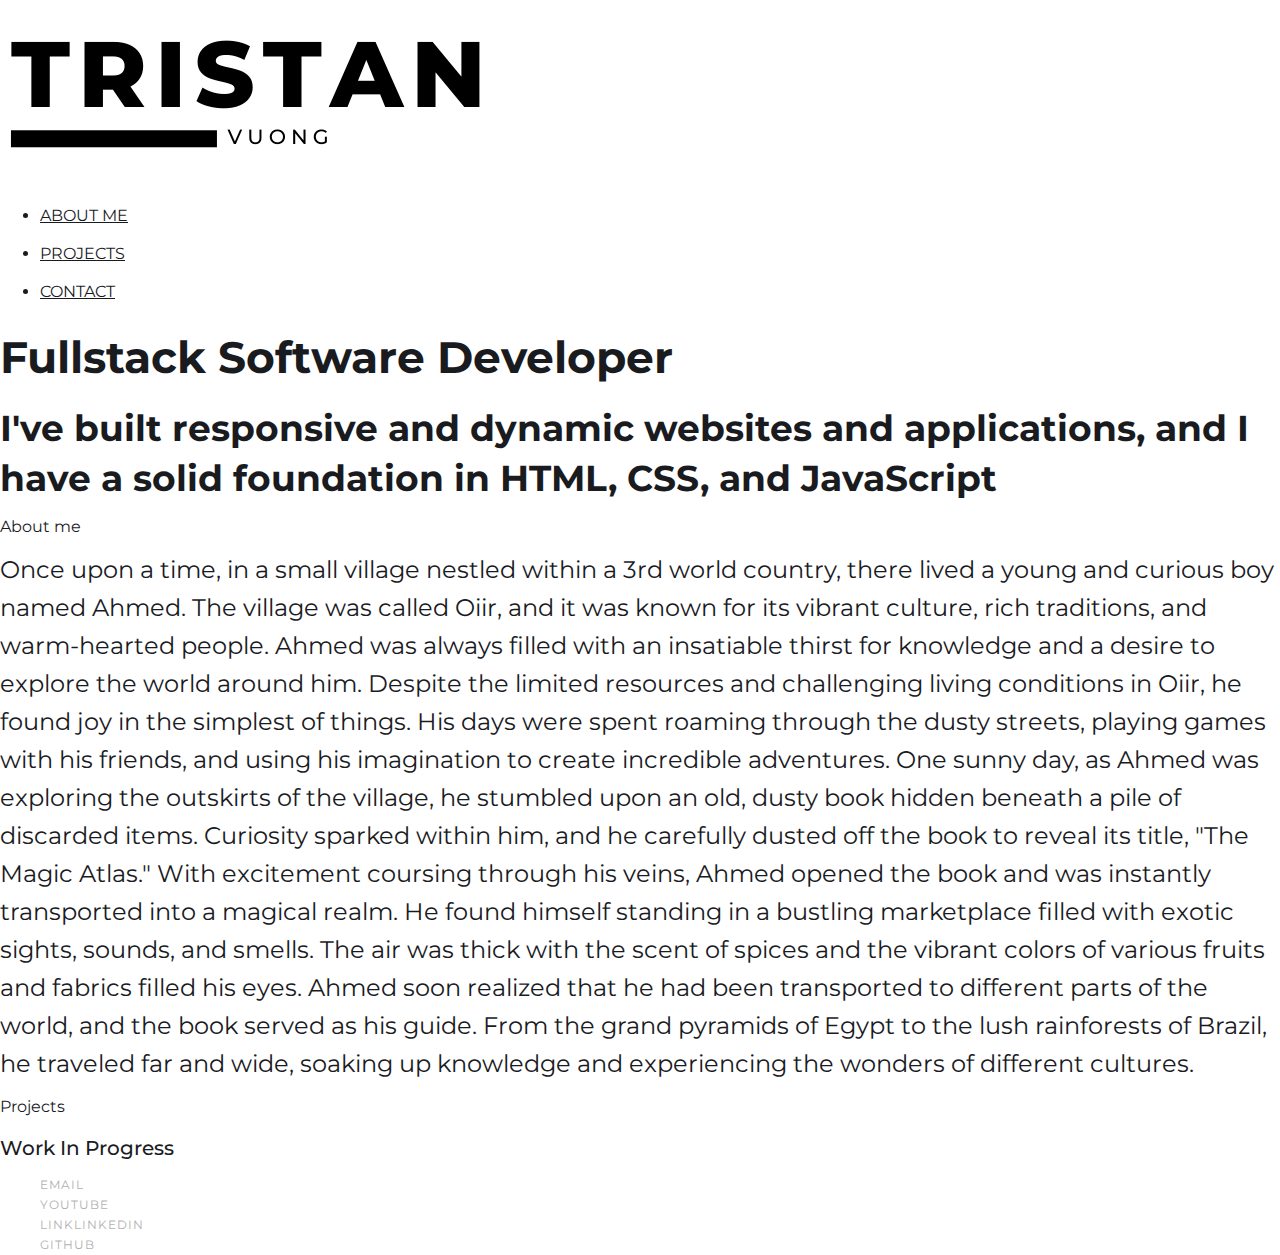
==== commit 470ac6f5: "Update index.html" ====
--- a/index.html
+++ b/index.html
@@ -1,92 +1,39 @@
 <!DOCTYPE html>
 <html>
-    <title>Tristan Vuong</title>
-    <link rel="icon" type="image/x-icon" href="21201021021574330934.svg">
-    <link href="csslibrary.css" rel="stylesheet" type="text/css">
-    <link href='https://fonts.googleapis.com/css?family=Montserrat' rel='stylesheet'>
-    </head>
-    <body>
-        <div data-collapse="medium" data-animation="default" data-duration="400" data-easing="ease" data-easing2="ease" role="banner" class="navigation w-nav">
-            <div class="navigation-items">
-                    <img src="TVLOGO-removebg-preview.png" loading="lazy" width="192">
-                </a>
-                <div class="navigation-wrap">
-                    <nav role="navigation" class="navigation-items w-nav-menu">
-                        <a href="file:///C:/Users/JOE/Downloads/idk.html#works-grid" class="navigation-item w-nav-link w--current">Portfolio</a>
-                        <a href="file:///C:/Users/JOE/Downloads/idk.html#About-Me" class="navigation-item w-nav-link">About</a>
-                        <a href="file:///C:/Users/JOE/Downloads/idk.html#Contact" class="footer-item">Contact</a>
-                        <a href="file:///C:/Users/JOE/Downloads/idk.html#Contact" class="footer-item">Resume</a>
-                    </nav>
-                </div>
-            </div>
-        
-        <div class="w-nav-overlay" data-wf-ignore="" id="w-nav-overlay-0"></div></div>
-        <div class="section">
-            <div class="container">
-                <div class="intro-wrap">
-                    <div class="name-text">
-                        My areas of expertise encompass <strong>Full Stack Development</strong>
-                        and <strong>Circuitry</strong>
-                        
-                    </div>
-                    <h1 class="heading-jumbo">Computer Engineer</h1>
-                </div>
-            </div>
-         </div>    
-        </body>    
-                    </div>
-                </div>
-            </div>
-            <div class="container">
-                <div class="carrer-headline-wrap">
-                    <h2 id="About-Me">About Me</h2>
-                    <p class="paragraph-light">
-                        I'm a current student at <b>BLANK</b>
-                        pursuing a B.S. Degree in Computer Engineering
-                    </p>
-                </div>
-                <div class="w-layout-grid work-experience-grid">
-                    <div id="w-node-dff26f68-5731-3efa-d3dd-8f65c72d8fc9-e3320e05" class="work-position-wrap">
-                        <div class="position-name-text">BLANK</div>
-                        <div class="paragraph-light cc-position-name">BLANK</div>
-                        <div class="paragraph-tiny cc-paragraph-tiny-light">
-                            Aug 2023 — Mar 2015<br>
-                        </div>
-                    </div>
-                    <div id="w-node-dff26f68-5731-3efa-d3dd-8f65c72d8fd1-e3320e05" class="work-position-wrap">
-                        <div class="position-name-text">BLANK</div>
-                        <div class="paragraph-light cc-position-name">BLANK</div>
-                        <div class="paragraph-tiny cc-paragraph-tiny-light">
-                            Aug 2023 — Mar 2015<br>
-                        </div>
-                    </div>
-                    <div id="w-node-dff26f68-5731-3efa-d3dd-8f65c72d8fd9-e3320e05" class="work-position-wrap">
-                        <div class="position-name-text">BLANK</div>
-                        <div class="paragraph-light cc-position-name">BLANK</div>
-                        <div class="paragraph-tiny cc-paragraph-tiny-light">
-                            Aug 2023 — Mar 2015<br>
-                        </div>
-                    </div>
-                    <div id="w-node-dff26f68-5731-3efa-d3dd-8f65c72d8fe1-e3320e05" class="work-position-wrap">
-                        <div class="position-name-text">BLANK</div>
-                        <div class="paragraph-light cc-position-name">BLANK</div>
-                        <div class="paragraph-tiny cc-paragraph-tiny-light">
-                            Aug 2023 — Mar 2015<br>
-                        </div>
-                    </div>
-                </div>
-                <div>
-                    <h2 id="Projects">Projects</h2>
-                </div>
-            </div>
-        </div>         
-
-        <div id="Contact" class="footer-wrap">
-            <div class="footer-links">
-                <a id="vuong.tristan-gmail.com" href="mailto:vuong.tristan@gmail.com" class="footer-item">Email</a>
-                <a id="https-www.youtube.com-channel-UCVRcnrWgNwBoGZ_Q23GMxJg" href="https://www.youtube.com/channel/UCVRcnrWgNwBoGZ_Q23GMxJg" target="_blank" class="footer-item">YOUTUBE</a>
-                <a id="https-www.linkedin.com-in-tristan-vuong-42856b278" href="https://www.linkedin.com/in/tristan-vuong-42856b278/" target="_blank" class="footer-item">Linklinkedin</a>
-                <a id="https-github.com-tristanvuo" href="https://github.com/tristanvuo" target="_blank" class="footer-item">GITHUB</a>
+<link rel="icon" type="image/x-icon" href="21201021021574330934.svg">
+<title>Tristan Vuong | Portfolio</title>
+<link rel="stylesheet" href="csslibrary.css">
+<link rel="preconnect" href="https://fonts.googleapis.com">
+<link rel="preconnect" href="https://fonts.gstatic.com" crossorigin>
+<link href="https://fonts.googleapis.com/css2?family=Montserrat&display=swap" rel="stylesheet">
+</html>
+<body>
+    <nav id="navbar">
+        <img src="tvlogo.svg" id=logo alt="Logo image" class="img"/>
+          <ul class="navigationbar">
+            <li><a href="#about">ABOUT ME</a></li>
+            <li><a href="#projects">PROJECTS</a></li>
+            <li><a href="contact">CONTACT</a></li>
+          </ul>
+        </nav>
+        <div id="top" class="pageHeader">
+            <div class="headerText">
+                <h1><b>Fullstack Software Developer</b></h1>
+                <h2><b>I've built responsive and dynamic websites and applications, and I have a solid foundation in HTML, CSS, and JavaScript</b></h2>
             </div>
         </div>
-</html>
+        <div>
+            <header id="about">About me</header>
+            <h4>Once upon a time, in a small village nestled within a 3rd world country, there lived a young and curious boy named Ahmed. The village was called Oiir, and it was known for its vibrant culture, rich traditions, and warm-hearted people. Ahmed was always filled with an insatiable thirst for knowledge and a desire to explore the world around him. Despite the limited resources and challenging living conditions in Oiir, he found joy in the simplest of things. His days were spent roaming through the dusty streets, playing games with his friends, and using his imagination to create incredible adventures. One sunny day, as Ahmed was exploring the outskirts of the village, he stumbled upon an old, dusty book hidden beneath a pile of discarded items. Curiosity sparked within him, and he carefully dusted off the book to reveal its title, "The Magic Atlas." With excitement coursing through his veins, Ahmed opened the book and was instantly transported into a magical realm. He found himself standing in a bustling marketplace filled with exotic sights, sounds, and smells. The air was thick with the scent of spices and the vibrant colors of various fruits and fabrics filled his eyes. Ahmed soon realized that he had been transported to different parts of the world, and the book served as his guide. From the grand pyramids of Egypt to the lush rainforests of Brazil, he traveled far and wide, soaking up knowledge and experiencing the wonders of different cultures. </h4>
+        </div>
+        <div>
+            <header id="projects">Projects</header>
+            <h5>Work In Progress</h5>
+        </div>
+        <div id="contact" class="footer-item">
+            <a id="vuong.tristan-gmail.com" href="mailto:vuong.tristan@gmail.com" class="footer-item">Email</a>
+            <a id="https-www.youtube.com-channel-UCVRcnrWgNwBoGZ_Q23GMxJg" href="https://www.youtube.com/channel/UCVRcnrWgNwBoGZ_Q23GMxJg" target="_blank" class="footer-item">YOUTUBE</a>
+            <a id="https-www.linkedin.com-in-tristan-vuong-42856b278" href="https://www.linkedin.com/in/tristan-vuong-42856b278/" target="_blank" class="footer-item">Linklinkedin</a>
+            <a id="https-github.com-tristanvuo" href="https://github.com/tristanvuo" target="_blank" class="footer-item">GITHUB</a>
+        </div>
+</body>
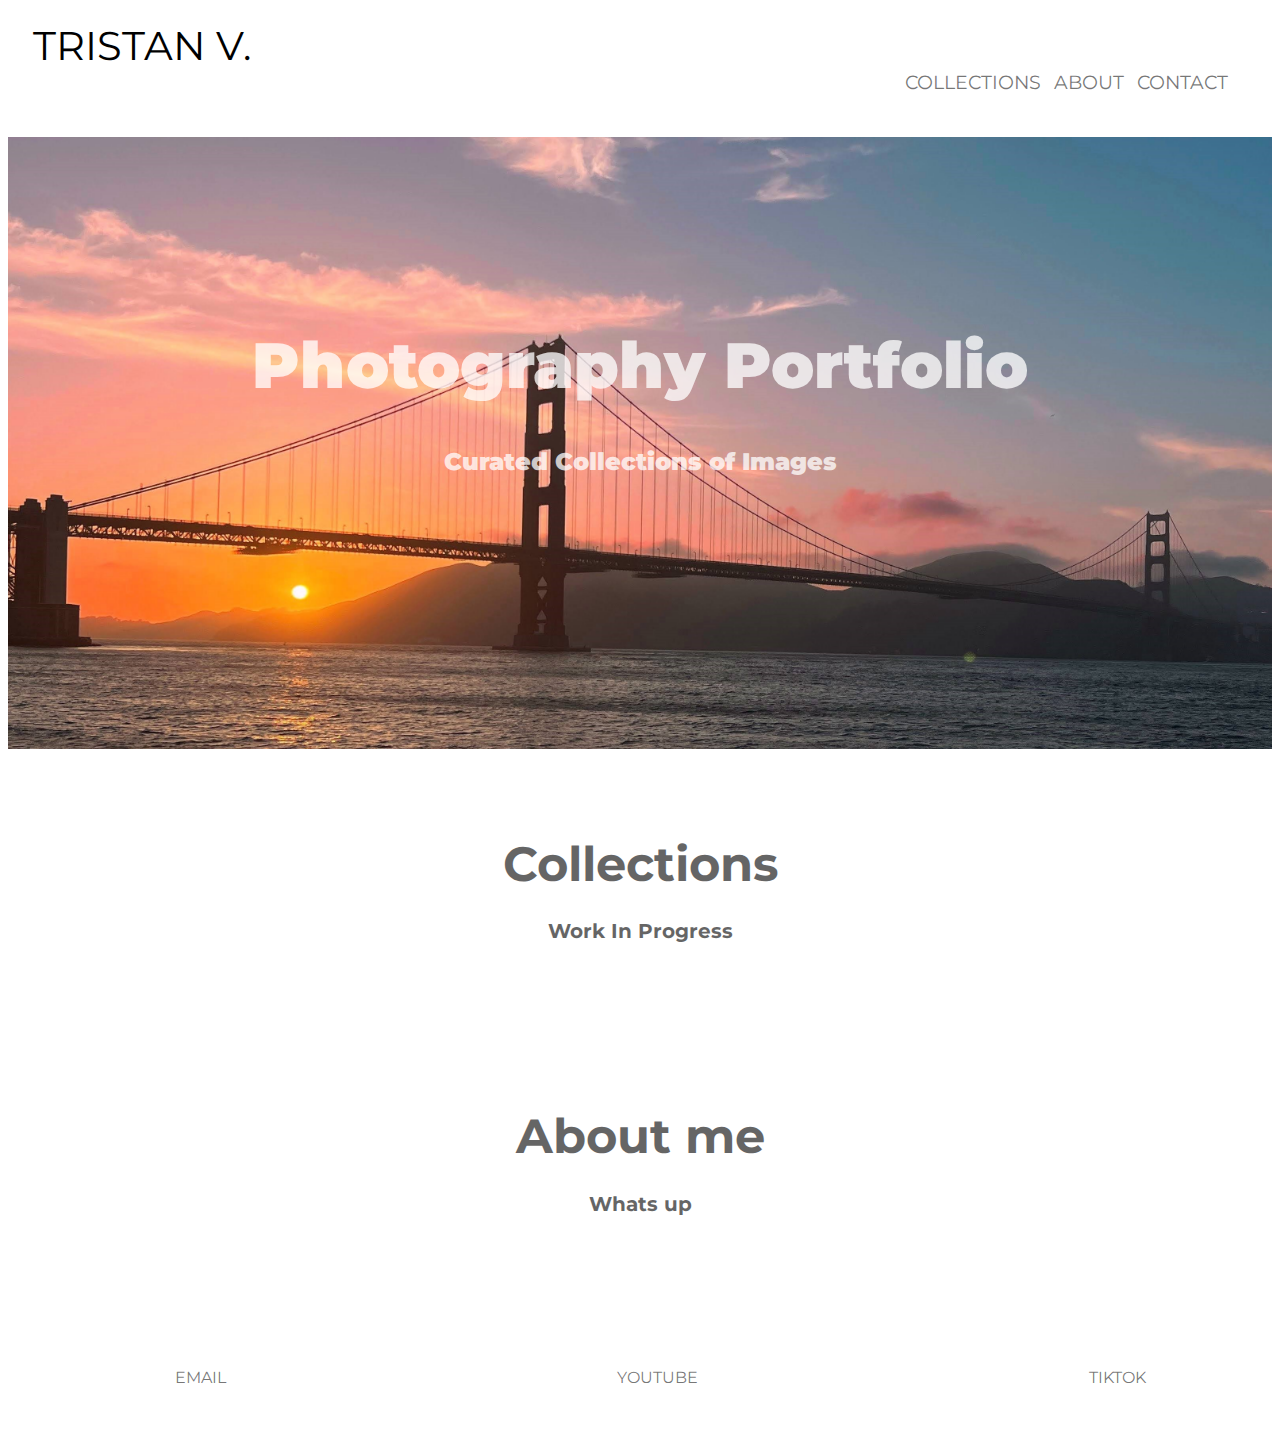
==== commit 06f6e215: "Update and rename draft.html to index.html" ====
--- a/index.html
+++ b/index.html
@@ -1,39 +1,41 @@
 <!DOCTYPE html>
 <html>
-<link rel="icon" type="image/x-icon" href="21201021021574330934.svg">
-<title>Tristan Vuong | Portfolio</title>
-<link rel="stylesheet" href="csslibrary.css">
-<link rel="preconnect" href="https://fonts.googleapis.com">
-<link rel="preconnect" href="https://fonts.gstatic.com" crossorigin>
-<link href="https://fonts.googleapis.com/css2?family=Montserrat&display=swap" rel="stylesheet">
-</html>
-<body>
-    <nav id="navbar">
-        <img src="tvlogo.svg" id=logo alt="Logo image" class="img"/>
-          <ul class="navigationbar">
-            <li><a href="#about">ABOUT ME</a></li>
-            <li><a href="#projects">PROJECTS</a></li>
-            <li><a href="contact">CONTACT</a></li>
-          </ul>
+    <head>
+        <meta charset="utf-8">
+        <meta name="viewport" content="width=device-width, inital-scale=1.0">
+        <title>tristanvuo | Home </title>
+        <link rel="stylesheet" href="style2.css">
+        <link rel="preconnect" href="https://fonts.googleapis.com">
+        <link rel="preconnect" href="https://fonts.gstatic.com" crossorigin>
+        <link href="https://fonts.googleapis.com/css2?family=Montserrat&display=swap" rel="stylesheet">
+    </head>
+    <body>
+        <div>
+        <nav>
+            <header>TRISTAN V.</header>
+            <div class="topitem">
+             <a href="#collections">COLLECTIONS</a>
+             <a href="#about">ABOUT </a>
+             <a href="#contact">CONTACT</a>
+            </div>
         </nav>
-        <div id="top" class="pageHeader">
-            <div class="headerText">
-                <h1><b>Fullstack Software Developer</b></h1>
-                <h2><b>I've built responsive and dynamic websites and applications, and I have a solid foundation in HTML, CSS, and JavaScript</b></h2>
-            </div>
+        </div>
+        <div class="pageHeader">
+            <h1><b>Photography Portfolio</b></h1>
+            <h2><b>Curated Collections of Images</b></h2>
         </div>
         <div>
-            <header id="about">About me</header>
-            <h4>Once upon a time, in a small village nestled within a 3rd world country, there lived a young and curious boy named Ahmed. The village was called Oiir, and it was known for its vibrant culture, rich traditions, and warm-hearted people. Ahmed was always filled with an insatiable thirst for knowledge and a desire to explore the world around him. Despite the limited resources and challenging living conditions in Oiir, he found joy in the simplest of things. His days were spent roaming through the dusty streets, playing games with his friends, and using his imagination to create incredible adventures. One sunny day, as Ahmed was exploring the outskirts of the village, he stumbled upon an old, dusty book hidden beneath a pile of discarded items. Curiosity sparked within him, and he carefully dusted off the book to reveal its title, "The Magic Atlas." With excitement coursing through his veins, Ahmed opened the book and was instantly transported into a magical realm. He found himself standing in a bustling marketplace filled with exotic sights, sounds, and smells. The air was thick with the scent of spices and the vibrant colors of various fruits and fabrics filled his eyes. Ahmed soon realized that he had been transported to different parts of the world, and the book served as his guide. From the grand pyramids of Egypt to the lush rainforests of Brazil, he traveled far and wide, soaking up knowledge and experiencing the wonders of different cultures. </h4>
+            <h3 id="collections">Collections</h3>
+            <h4>Work In Progress</h4>
         </div>
         <div>
-            <header id="projects">Projects</header>
-            <h5>Work In Progress</h5>
+            <h3 id="about">About me</h3>
+            <h4>Whats up</h4>
         </div>
-        <div id="contact" class="footer-item">
-            <a id="vuong.tristan-gmail.com" href="mailto:vuong.tristan@gmail.com" class="footer-item">Email</a>
-            <a id="https-www.youtube.com-channel-UCVRcnrWgNwBoGZ_Q23GMxJg" href="https://www.youtube.com/channel/UCVRcnrWgNwBoGZ_Q23GMxJg" target="_blank" class="footer-item">YOUTUBE</a>
-            <a id="https-www.linkedin.com-in-tristan-vuong-42856b278" href="https://www.linkedin.com/in/tristan-vuong-42856b278/" target="_blank" class="footer-item">Linklinkedin</a>
-            <a id="https-github.com-tristanvuo" href="https://github.com/tristanvuo" target="_blank" class="footer-item">GITHUB</a>
+        <div id="contact" class="footeritem">
+            <a id="email" href="mailto:vuong.tristan@gmail.com">EMAIL</a>
+            <a id="youtube" href="https://www.youtube.com/channel/UCVRcnrWgNwBoGZ_Q23GMxJg" target="_blank">YOUTUBE</a>
+            <a id="tiktok" href="https://www.tiktok.com/@vuotristan" target="_blank">TIKTOK</a>
         </div>
-</body>
+    </body>
+</html>
--- a/style2.css
+++ b/style2.css
@@ -0,0 +1,162 @@
+@media only screen and (min-width: 375px) {
+    html{
+        font-family: 'Montserrat';
+        margin: 0% 0% 0% 0%;
+        scroll-behavior: smooth;
+    }
+    nav {
+        text-align: justify;
+        text-decoration: none;
+    } 
+
+    header {
+        font-size: 190%;
+        padding: 2%;
+        text-align: center;
+    }
+    .pageHeader {
+        background-image: url("IMG_8719.jpg");
+        height:150%;
+        background-attachment: fixed;
+        background-position: center;
+        background-repeat: no-repeat;
+        background-size: cover;
+        display: block;
+        padding-bottom: 30%;
+        color: rgba(255, 255, 255, 0.73);
+        margin: 0% 0% 0% 0%;
+    }
+
+    h1 {
+        padding-top: 25%;
+        font-size: 300%;
+        text-align: center;
+    }
+    
+    h2 {
+        font-size: 100%;
+        text-align: center;
+    }
+
+    h3 {
+        text-align: center;
+        font-size: 200%;
+        margin-bottom: 0.1%;
+        opacity: .6;
+    }
+    h4 {
+        text-align: center;
+        font-size: 100%;
+        margin-bottom: 50%;
+        opacity: .6;
+     }
+
+    .footeritem {
+        text-align: center;
+        padding-bottom: 6%;
+        padding-top: 6%;
+        margin: 0 0% 0 0;
+        justify-content: space-between;
+        margin-left: 10%;
+        margin-right: 10%;
+        display:flex;
+        list-style-type: none;
+    }
+    .topitem {
+        text-align: center;
+        padding-bottom: 6%;
+        padding-top: 6%;
+        margin: 0 0% 0 0;
+        justify-content: space-between;
+        margin-left: 10%;
+        margin-right: 10%;
+        display:flex;
+        list-style-type: none;
+    }
+     a {
+        text-decoration: none;
+        color: rgba(0, 0, 0, 0.547);
+     }
+}
+
+
+@media only screen and (min-width: 1000px) {
+    html{
+        font-family: 'Montserrat';
+        margin: 0% 0% 0% 0%;
+        scroll-behavior: smooth;
+    }
+    nav {
+        text-decoration: none;
+    } 
+
+    header {
+        font-size: 250%;
+        padding-left: 2%;
+        text-align: left;
+        padding-top: 1%;
+        padding-bottom: 0%;
+    }
+    .pageHeader {
+        background-image: url("IMG_8718.jpg");
+        height:150%;
+        background-attachment: fixed;
+        background-position: center;
+        background-repeat: no-repeat;
+        background-size: cover;
+        display: block;
+        padding-bottom: 20%;
+        color: rgba(255, 255, 255, 0.761);
+    }
+
+    h1 {
+        padding-top: 15%;
+        font-size: 400%;
+        text-align: center;
+    }
+    
+    h2 {
+        font-size: 150%;
+        text-align: center;
+    }
+
+    h3 {
+        text-align: center;
+        font-size: 300%;
+        padding-top: 3%;
+        margin-bottom: 0.1%;
+        opacity: .6;
+    }
+    h4 {
+        text-align: center;
+        font-size: 125%;
+        margin-bottom: 10%;
+        opacity: .6;
+     }
+
+    .footeritem {
+        text-align: center;
+        justify-content: space-between;
+        margin-left: 10%;
+        margin-right: 10%;
+        display:flex;
+        font-size: 100%;
+        padding-bottom: 4%;
+        padding-top: 2%;
+        
+    }
+    .topitem {
+        justify-content: space-between;
+        margin-left: 70%;
+        margin-right: 5%;
+        display:flex;
+        font-size: 120%;
+        padding-bottom: 0%;
+        padding-top: 0%;
+    }
+     a {
+        margin-left: 4%;
+        text-decoration: none;
+        color: rgba(0, 0, 0, 0.547);
+     }
+}